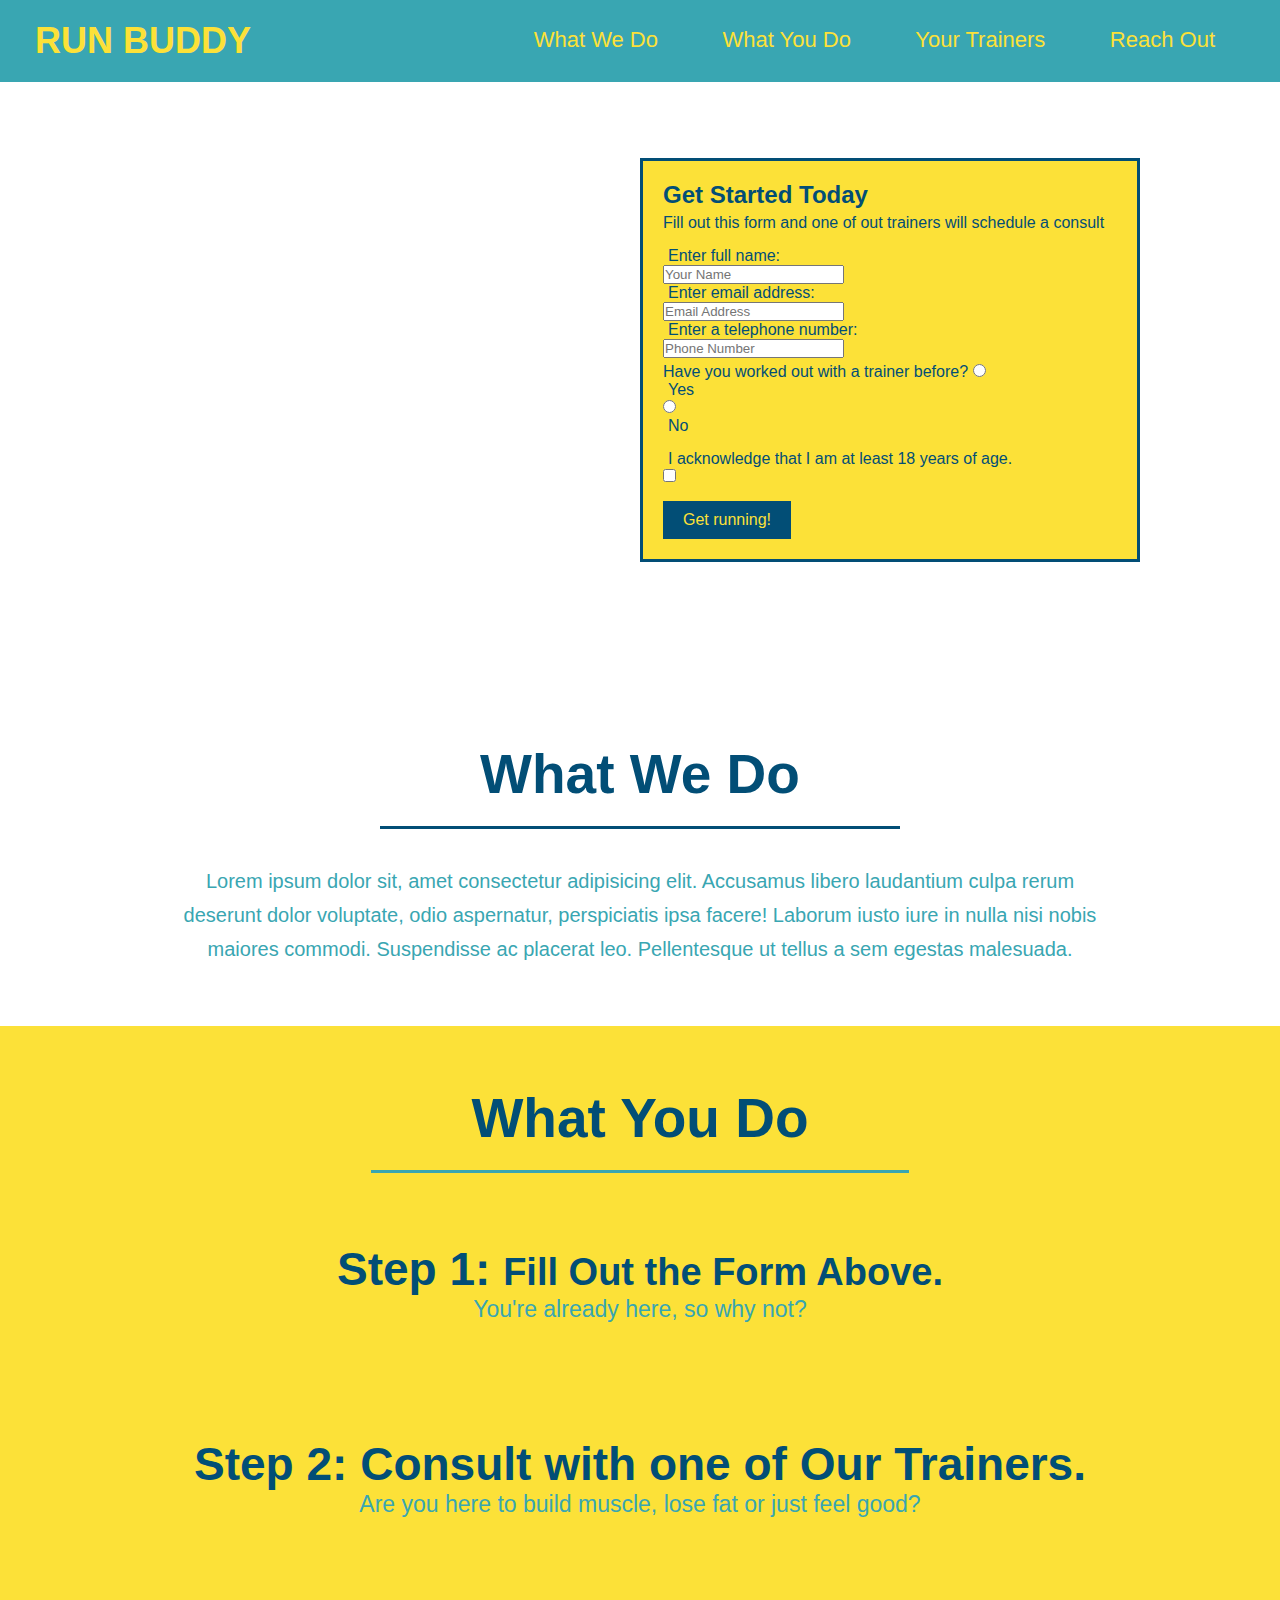
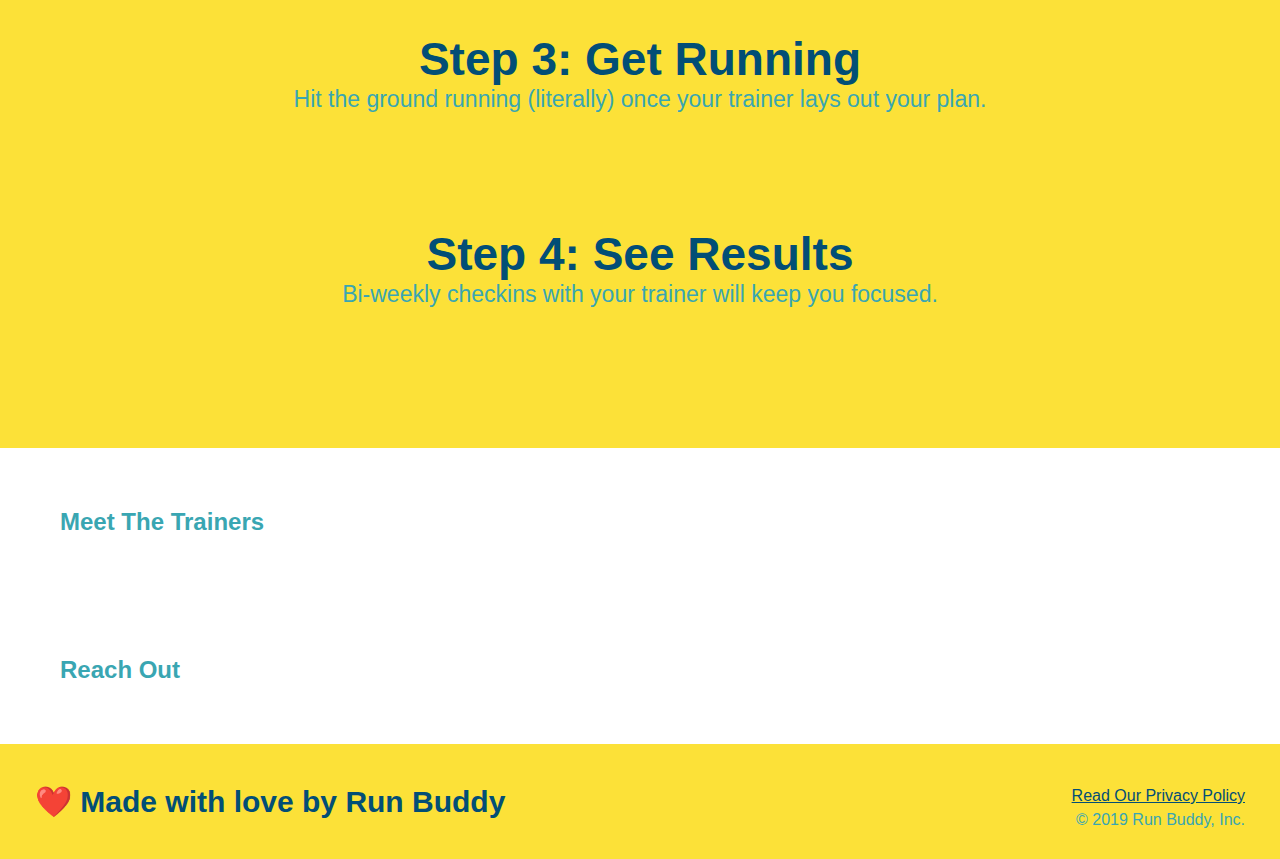
==== index.html @ 4d3b078d "style what you do section" ====
<!DOCTYPE html>
<html lang="en">
   
<head>
 <meta charset="UTF-8" />
 <title>Run Buddy</title>
 <link rel="stylesheet" href="./style2.css">
</head>
  
<body>
  <!-- navigation-->
    <header>
     <h1>
     <a href="/">
       RUN BUDDY</a>
      </h1>
      <nav>
        <!--unordered list elements-->
        <ul>
          <!-- list item element-->
          <li>
            <!-- anchor element-->
            <a href="#what-we-do">What We Do</a>
          </li>
          <li>
            <a href="#what-you-do">What You Do</a>
          </li>
          <li>
            <a href="#your-trainers">Your Trainers</a>
          </li>
          <li>
            <a href="#reach-out">Reach Out</a>
          </li>
        </ul>
      </nav>
      </header>
          
       <!-- hero/jumbotron-->
      <section class="hero">
        <div class="hero-form">
          <h3>Get Started Today</h3>
          <p>Fill out this form and one of out trainers will schedule a consult</p>
          <form>
            <label for="name">Enter full name:</label>
            <input type="text" placeholder="Your Name" name="name" id="name" />
           
            <label for="email">Enter email address:</label>
            <input type="text" placeholder="Email Address" name="email" id="email" />
            
            <label for="phone">Enter a telephone number:</label>
            <input type="text" placeholder="Phone Number" name="phone" id="phone"/>
            <p>
              Have you worked out with a trainer before?
              <input type="radio" name="trainer-confirm" id="trainer-yes" />
              <label for="trainer-yes">Yes</label>
              <input type="radio" name="trainer-confirm" id="trainer-no" />
              <label for="trainer-no">No</label>
            </p>
            <p>
              <label for="checkbox">
                I acknowledge that I am at least 18 years of age.
              </label>
              <input type="checkbox" name="age-confirm" id="checkbox" />
            </p>
            <button type="submit">
              Get running!
            </button>
          </form>
        </div>  
      </section> 
      
                 
      <!-- "what we do" section-->
      <section id="what-we-do" class="intro">
      <h2 class="section-title primary border">What We Do</h2>
      <p>
        Lorem ipsum dolor sit, amet consectetur adipisicing elit.
         Accusamus libero laudantium culpa rerum deserunt dolor voluptate, odio aspernatur, perspiciatis ipsa facere! Laborum iusto iure in nulla nisi nobis maiores commodi.
         Suspendisse ac placerat leo. Pellentesque ut tellus a sem egestas malesuada. 
      </p>
      </section>
          
       <!-- "what you do" section-->
      <section id="what-you-do" class="steps">
      <h2 class="section-title secondary-border">What You Do</h2>

      <div>
        <!--insert this img element-->
        <img src="./assets/step-1.svg" alt=""/>
        <h3>Step 1: <span> Fill Out the Form Above.</span></h3>
        <p> You're already here, so why not?</p>
      </div>

      <div>
        <img src="./assets/step-2.svg" alt=""/>
        <h3>Step 2: Consult with one of Our Trainers.</h3>
        <p>Are you here to build muscle, lose fat or just feel good?</p>
      </div>

      <div>
        <img src="./assets/step-3.svg" alt=""/>
        <h3>Step 3: Get Running</h3>
        <p>Hit the ground running (literally) once your trainer lays out your plan.</p>
      </div>

      <div>
        <img src="./assets/step-4.svg" alt=""/>
        <h3>Step 4: See Results</h3>
        <p>Bi-weekly checkins with your trainer will keep you focused.</p>
      </div>
      </section>
          
      <!-- "meet the trainers" section-->
      <section id="meet-the-trainers">
      <h2>Meet The Trainers</h2>
      </section>
          
      <!-- "reach out" section-->
      <section id="reach-out">
      <h2>Reach Out</h2>
      </section>
          
      <!-- footer-->
      <footer>
      <h2>❤️ Made with love by Run Buddy</h2>
      <div>
        <a href="#">Read Our Privacy Policy</a><br />
        &copy; 2019 Run Buddy, Inc.
      </div>
        
      </footer>
      </body>
    </html>
---- style2.css ----
* {
    margin: 0;
    padding: 0;
    box-sizing: border-box;
  }
  
  body {
    color: #39a6b2;
    font-family: Helvetica, Arial, sans-serif;
  }

  /* apply styles to header*/
header {
    padding: 20px 35px;
    background-color: #39a6b2;
  }

  header h1 {
    font-weight: bold;
    font-size: 36px;
    color: #fce138;
    margin: 0;
    display: inline;
  }
  
  header a {
    text-decoration: none;   
    color: #fce138;
  }
  
  header nav {
    float: right;
    margin: 7px 0;
  }
  
  header nav ul li {
    display: inline;
  }
  
  header nav ul li a {
    margin: 0 30px;
    font-weight: lighter;
    font-size: 22px;
  }
  
  footer {
    background: #fce138;
    width: 100%;
    padding: 40px 35px;
  }
  footer h2 {
    display: inline;
    color: #024e76;
    font-size: 30px;
    margin: 0;
  }
  footer div {
    float: right;
    line-height: 1.5;
    text-align: right;
  }
  footer a {
    color: #024e76;
  }
  section {
      padding: 60px;
  }

  /*hero style start*/
  .hero {
    background-image: url("../images/hero-bg.jpg");
    height: 600px;
    background-size: cover ;
    background-position: center;
    position: relative;
  }
  /* Hero styles end*/ 

  .hero-form{
    border: 3px solid #024e76;
    background-color: #fce138;
    padding: 20px;
    width: 500px;
    color: #024e76;
    position: absolute;
    bottom: 120px;
    right: 140px;

  }

  .hero-form p {
    margin: 5px 0 15px 0;
  }
  
  .hero-form h3{
    font-size: 24px;
    margin: 0;
  }

  .form-input {
    border: 1px solid #024e76;
    display: block;
    padding: 7px 15px;
    font-size: 16px;
    color: #024e76;
    width: 100%;
    margin-bottom: 15px;
  }

  .hero-form label  {
    margin: 0 5px;
    display: block;
  }
 
 .hero-form button {
   color: #fce138;
   background-color: #024e76;
   border: none;
   padding: 10px 20px;
   font-size: 16px;
 }

 .intro {
   text-align: center;
 }

 

 .intro p {
   /* add this alongside your other declarations */
   margin: 0 auto;
   line-height: 1.7;
   color: #39a6b2;
   width: 80%;
   font-size: 20px;
 }

 .steps {
   text-align: center;
   background: #fce138;
 }

 .steps div {
   margin-bottom: 80px;
 }

 .steps img {
   width: 15%;
   margin: 10px 0;
 }

 .steps h3 {
   color: #024e76;
   font-size: 46px;
   margin-top: 10px;
 }

 .steps p {
   color: #39a6b2;
   font-size: 23px;
 }

 .steps span {
   font-size: 38px;
 }
 

 .section-title {
  font-size: 55px;
  color: #024e76;
  margin-bottom: 35px;
  padding: 0 100px 20px 100px;
  display: inline-block;
  border-bottom: 3px solid;
 }

 .primary-border {
   border-color: #fce138;
 }

 .secondary-border {
   border-color: #39a6b2;
 }
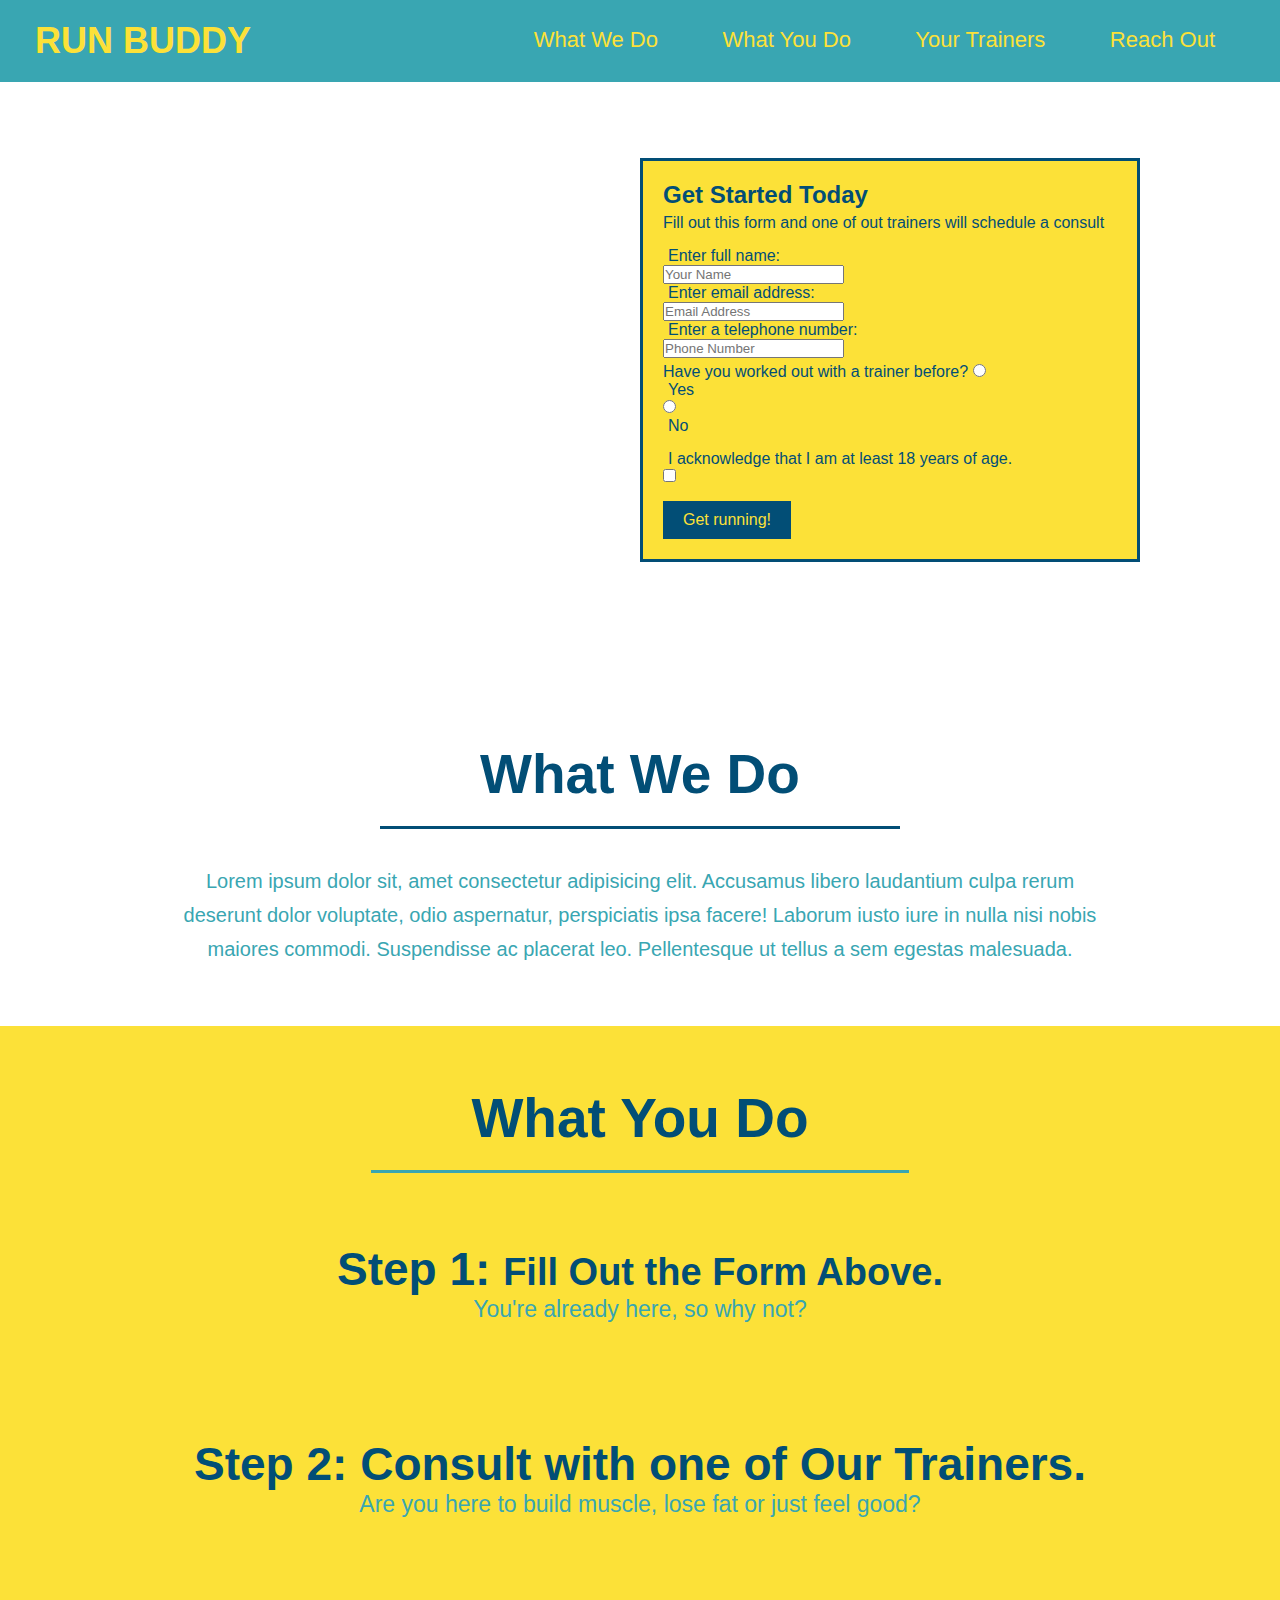
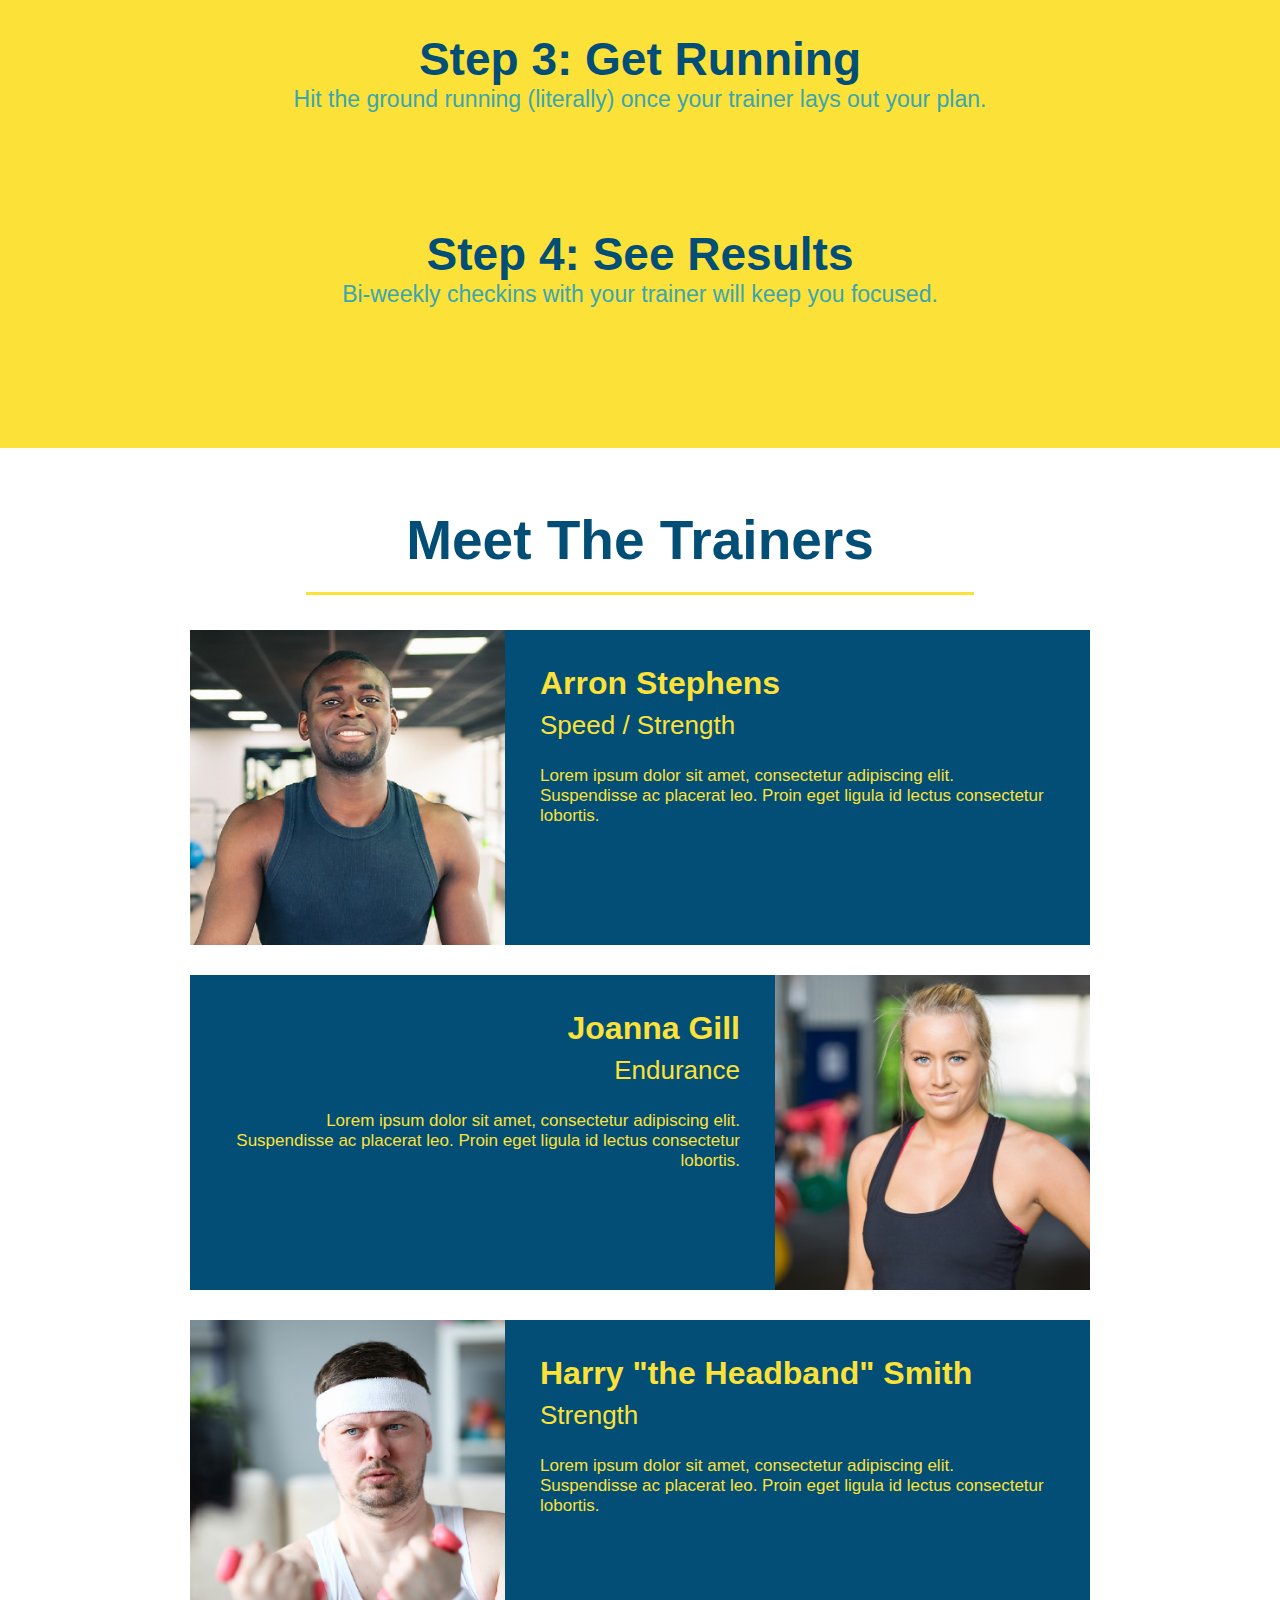
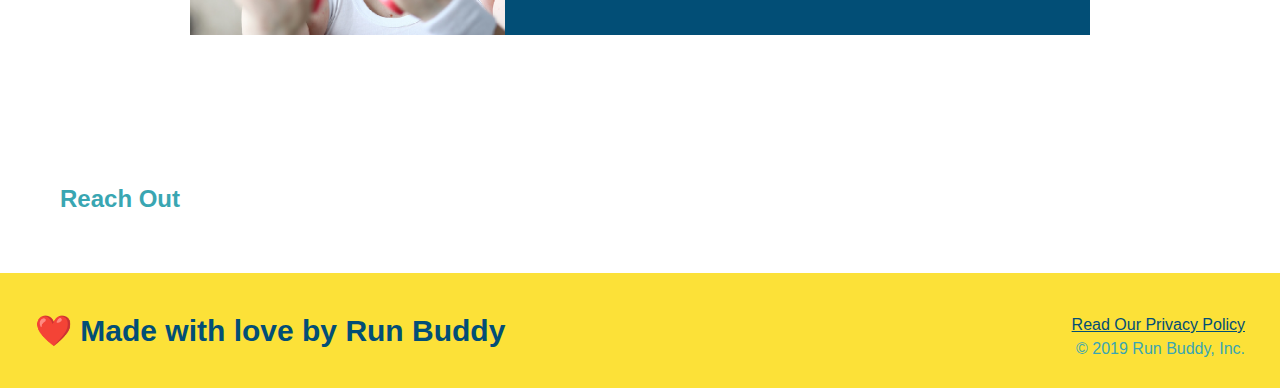
==== commit 193175f9: "meet the trainers section" ====
--- a/index.html
+++ b/index.html
@@ -111,8 +111,43 @@
       </section>
           
       <!-- "meet the trainers" section-->
-      <section id="meet-the-trainers">
-      <h2>Meet The Trainers</h2>
+      <section id="your-trainers" class="trainers">
+      <h2 class="section-title primary-border" >
+        Meet The Trainers</h2>
+        <article class="trainer">
+          <img src="./images/trainer-1.jpg" alt="Arron Stephens in his workout clothes, ready to pump iron"/>
+           <div class="trainer-bio text-left">
+             <h3>Arron Stephens</h3>
+             <h4>Speed / Strength</h4>
+             <p>
+              Lorem ipsum dolor sit amet, consectetur adipiscing elit. Suspendisse ac placerat leo. Proin eget ligula id lectus consectetur lobortis.
+             </p>
+           </div>
+        </article>
+         
+        <!--second trainer bio-->
+        <article class="trainer">
+        <div class="trainer-bio text-right">
+         <h3>Joanna Gill</h3>
+         <h4>Endurance</h4>
+         <p>
+          Lorem ipsum dolor sit amet, consectetur adipiscing elit. Suspendisse ac placerat leo. Proin eget ligula id lectus consectetur lobortis.
+         </p>
+        </div>
+        <img src="./images/trainer-2.jpg" alt="Joanna Gill cooling ogg after a workout"/>
+        </article>
+
+<!--third trainer bio-->
+<article class="trainer">
+<img src="./images/trainer-3.jpg" alt="Harry Smith wearing a headband and lifting comically small pink weights"/>
+<div class="trainer-bio text-left">
+  <h3>Harry "the Headband" Smith</h3>
+  <h4>Strength</h4>
+  <p>
+    Lorem ipsum dolor sit amet, consectetur adipiscing elit. Suspendisse ac placerat leo. Proin eget ligula id lectus consectetur lobortis.
+  </p>
+</div>
+</article>
       </section>
           
       <!-- "reach out" section-->
--- a/style2.css
+++ b/style2.css
@@ -181,3 +181,50 @@
  .secondary-border {
    border-color: #39a6b2;
  }
+
+ .trainers {
+   text-align: center;
+ }
+
+ .trainer {
+   overflow: auto;
+   width: 900px;
+   margin: 0 auto 30px auto;
+   background: #024e76;
+   color: #fce138;
+ }
+
+ .trainer img {
+   width: 35%;
+   float: left;
+ }
+
+ .trainer-bio {
+   padding: 35px;
+   float: left;
+   width: 65%;
+ }
+
+ .trainer-bio h3 {
+   font-size: 32px;
+   margin-bottom: 8px;
+ }
+
+ .trainer-bio h4 {
+   font-weight: lighter;
+   font-size: 26px;
+   margin-bottom: 25px;
+ }
+
+ .trainer-bio p {
+   font-size: 17px;
+   line-height: 1,3;
+ }
+
+ .text-left {
+   text-align: left;
+ }
+
+ .text-right {
+   text-align: right;
+ }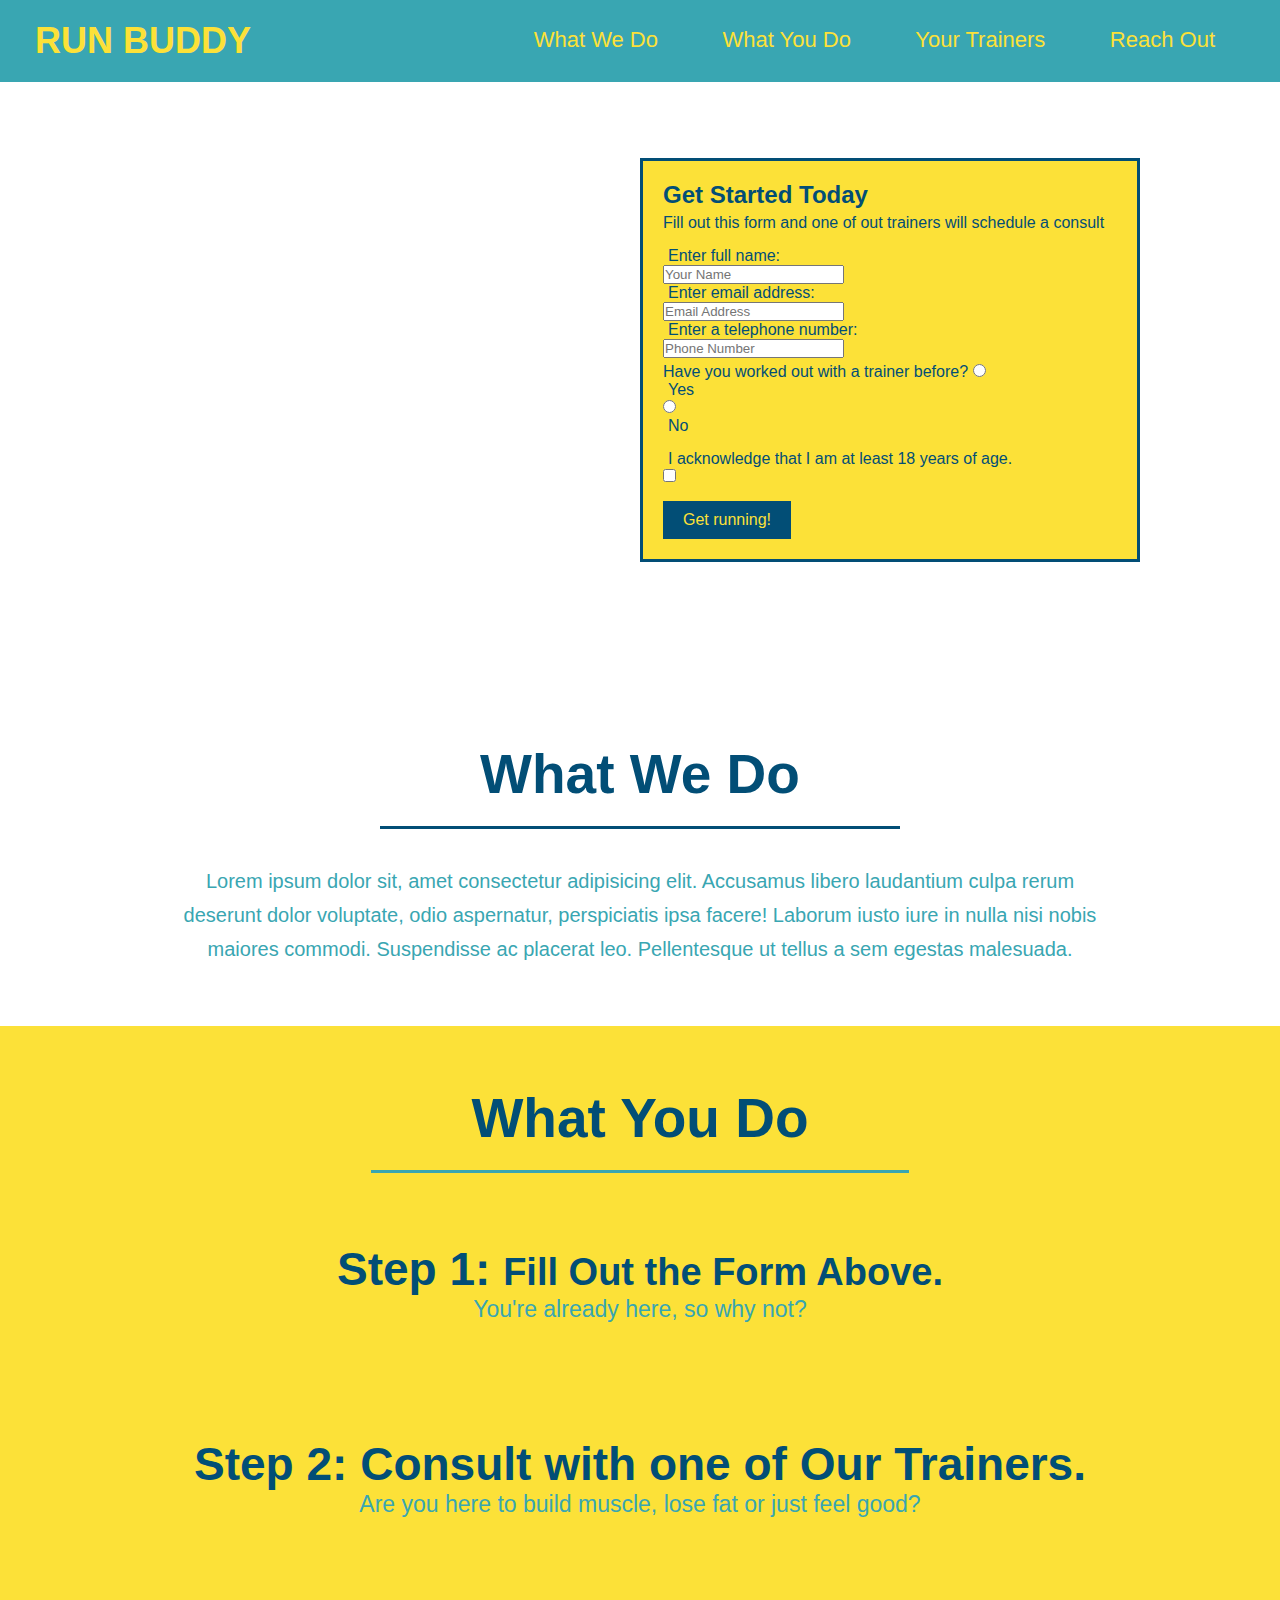
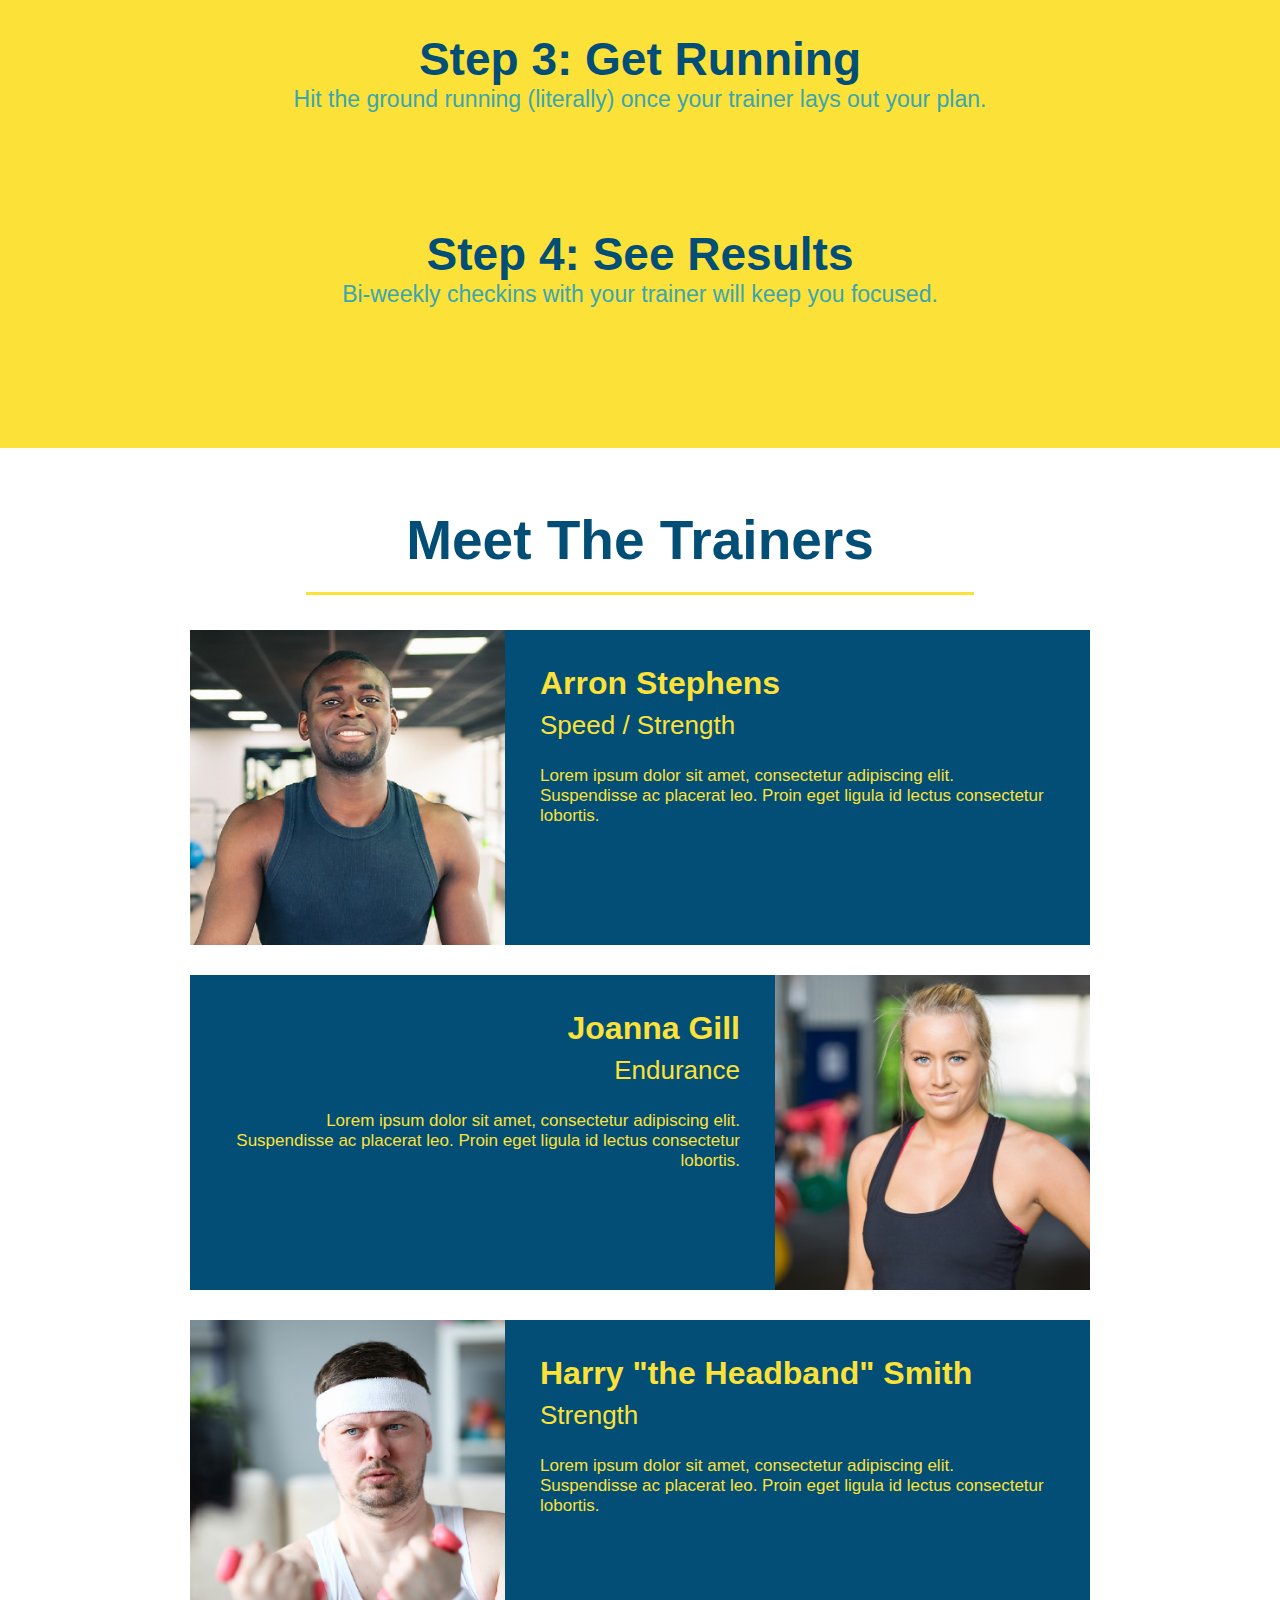
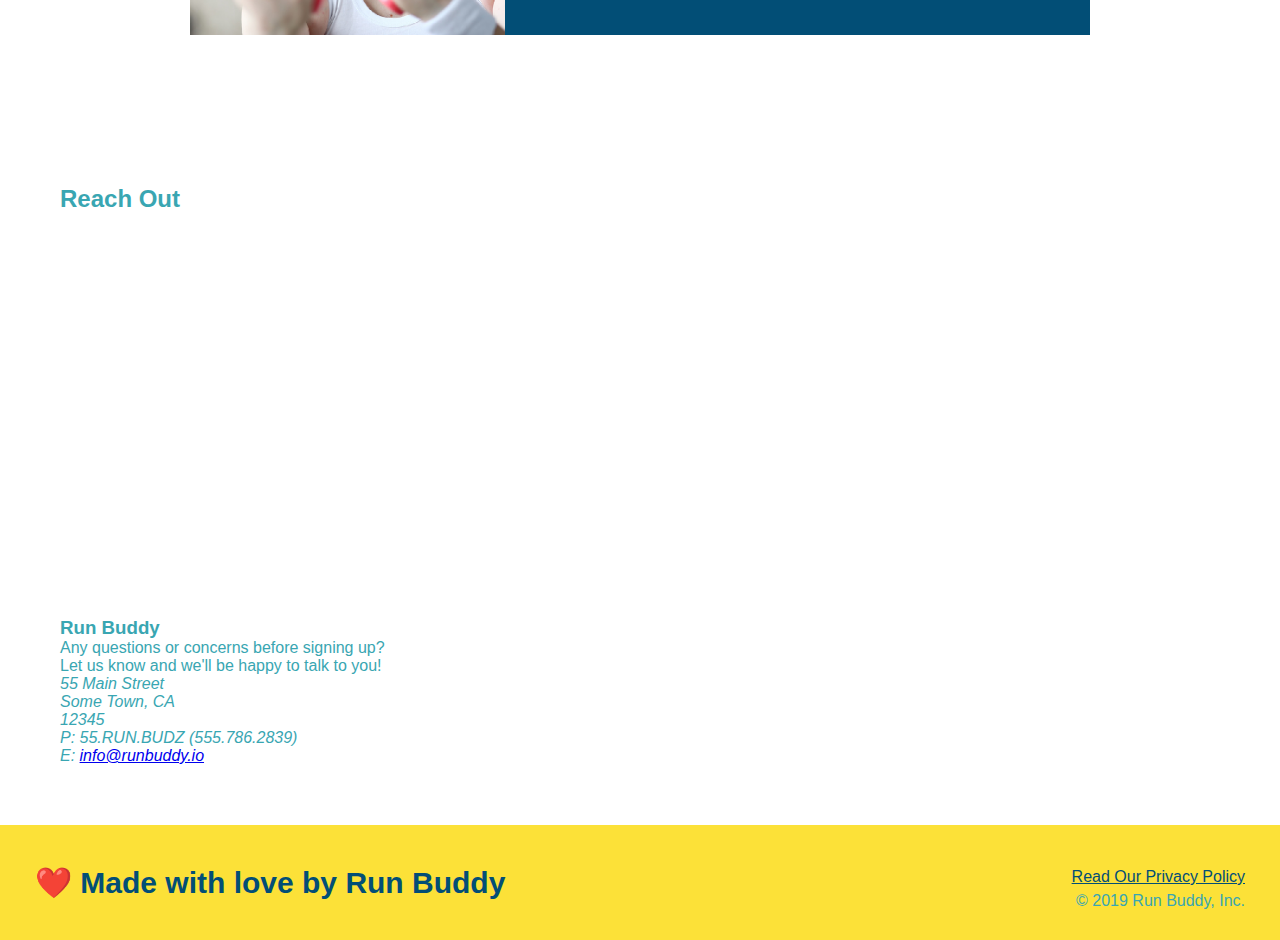
==== commit db040edb: "add iframe" ====
--- a/index.html
+++ b/index.html
@@ -153,6 +153,30 @@
       <!-- "reach out" section-->
       <section id="reach-out">
       <h2>Reach Out</h2>
+      <div class="contact-info">
+        <iframe src="https://www.google.com/maps/embed?pb=!1m18!1m12!1m3!1d52898.848984800585!2d-118.28375622156356!3d34.03930326118528!2m3!1f0!2f0!3f0!3m2!1i1024!2i768!4f13.1!3m3!1m2!1s0x80c2c634253dfd01%3A0x26fe52df19a5a920!2sDowntown%20Los%20Angeles%2C%20Los%20Angeles%2C%20CA!5e0!3m2!1sen!2sus!4v1636351217846!5m2!1sen!2sus" 
+        width="400" 
+        height="400" 
+        style="border:0;" 
+        allowfullscreen="" 
+        loading="lazy">
+      </iframe>
+      <div>
+        <h3>Run Buddy</h3>
+        <p>
+          Any questions or concerns before signing up?
+          <br />
+          Let us know and we'll be happy to talk to you!
+        </p>
+        <address>
+          55 Main Street <br />
+          Some Town, CA <br />
+          12345<br />
+          P: 55.RUN.BUDZ (555.786.2839)<br />
+          E: <a href="mailto:info@runbuddy.io">info@runbuddy.io</a>
+        </address>
+      </div>
+      </div>
       </section>
           
       <!-- footer-->
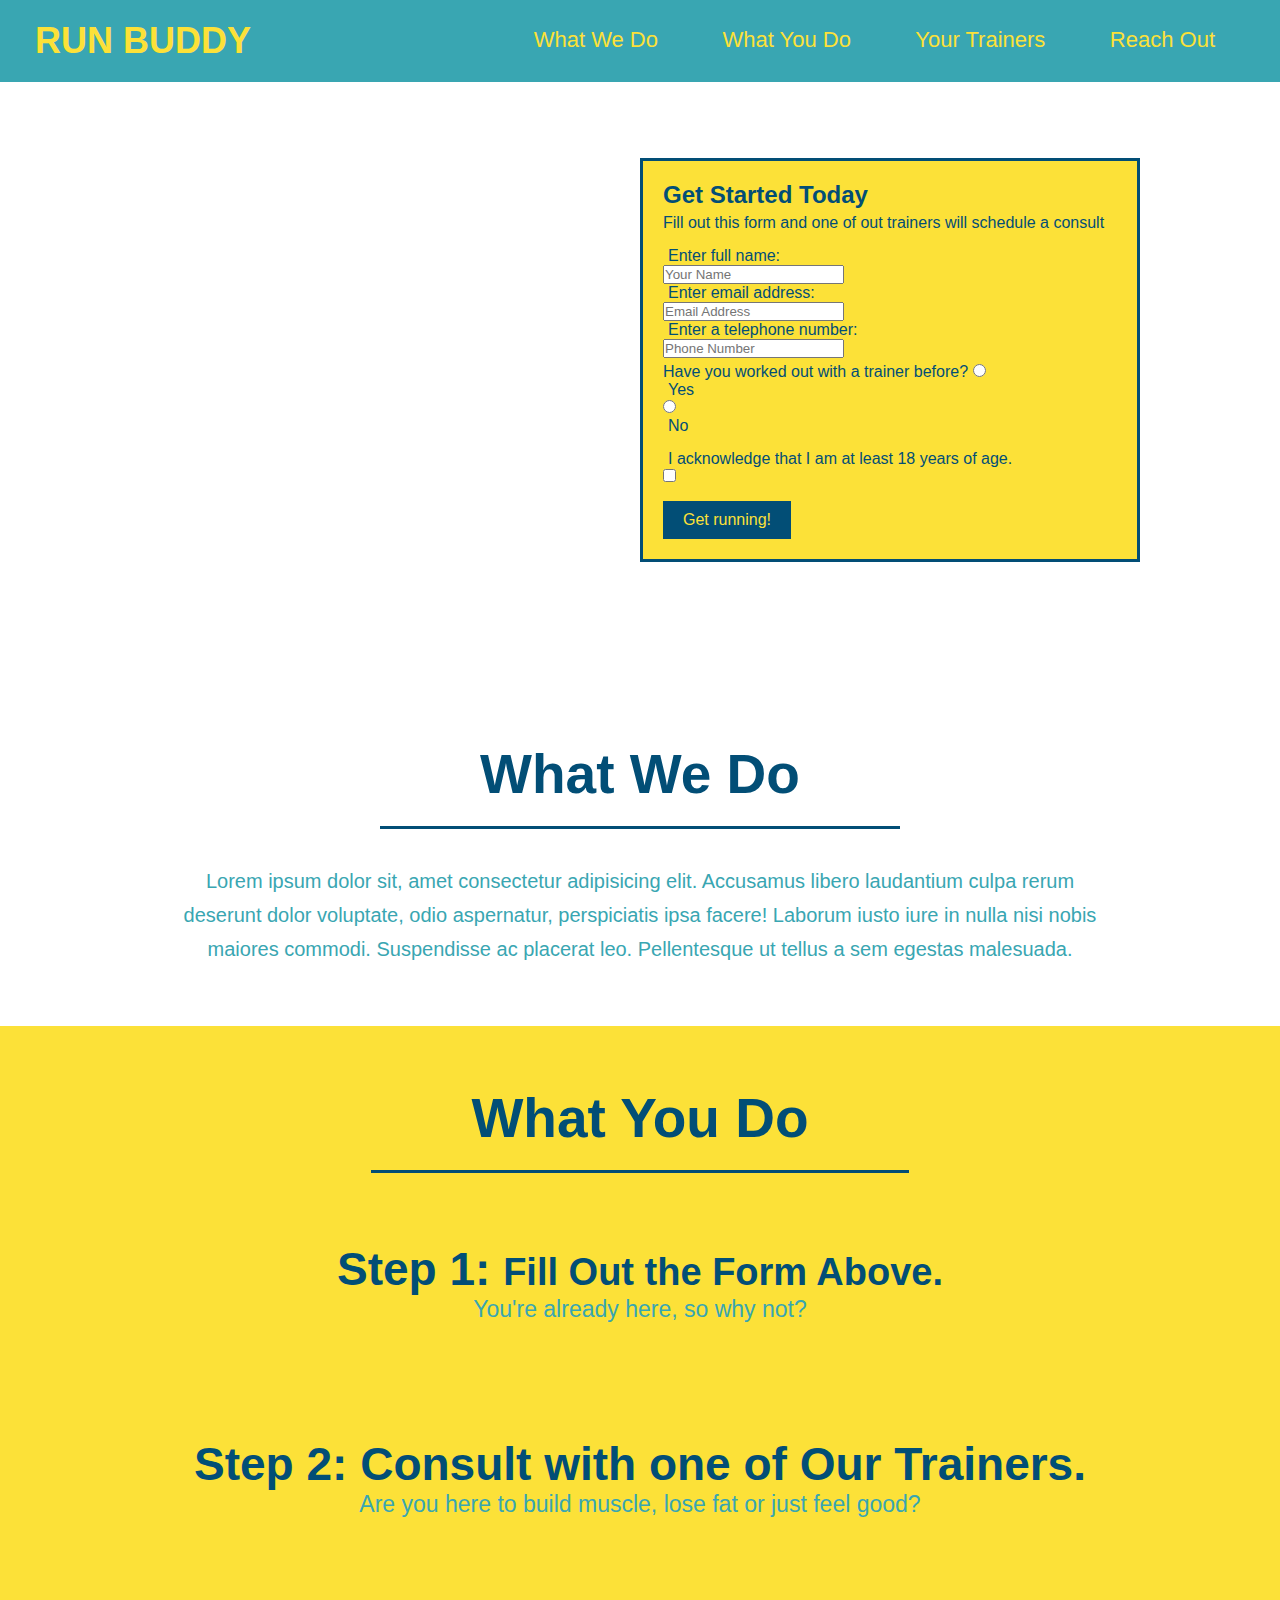
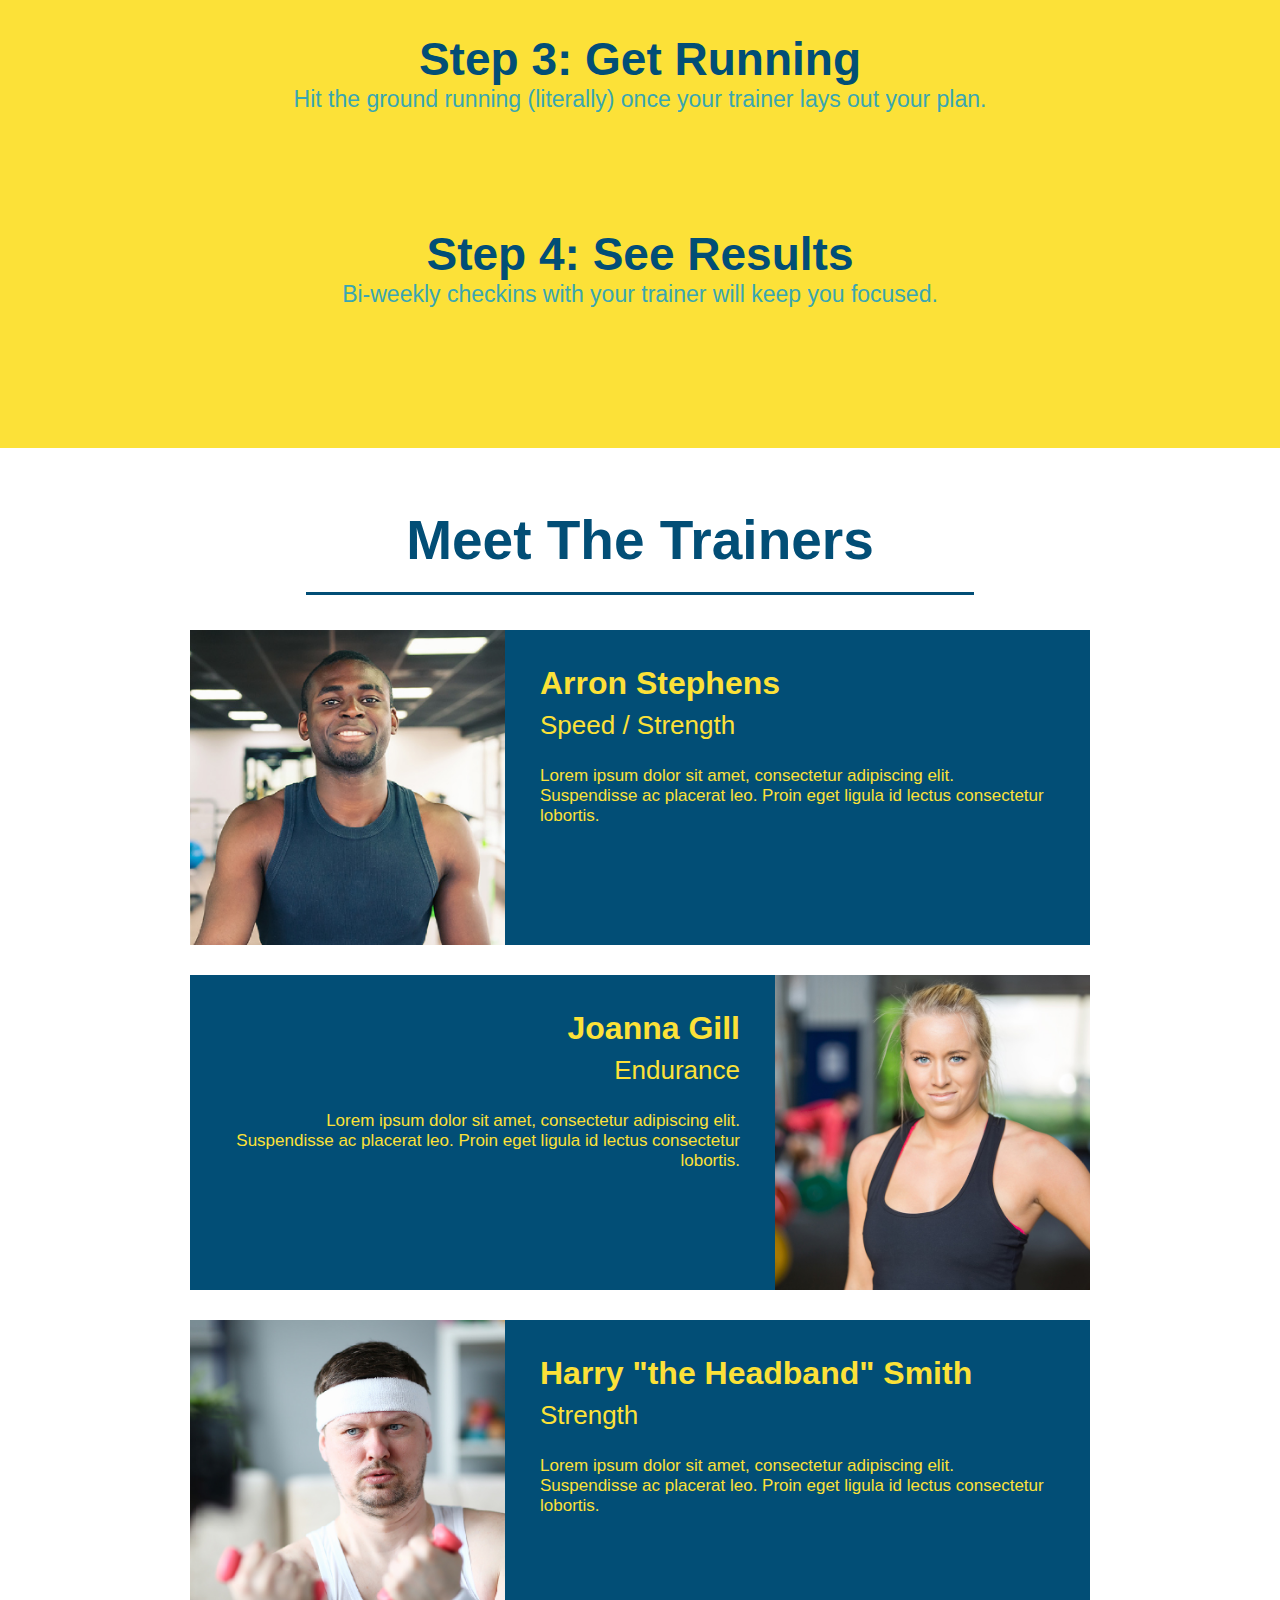
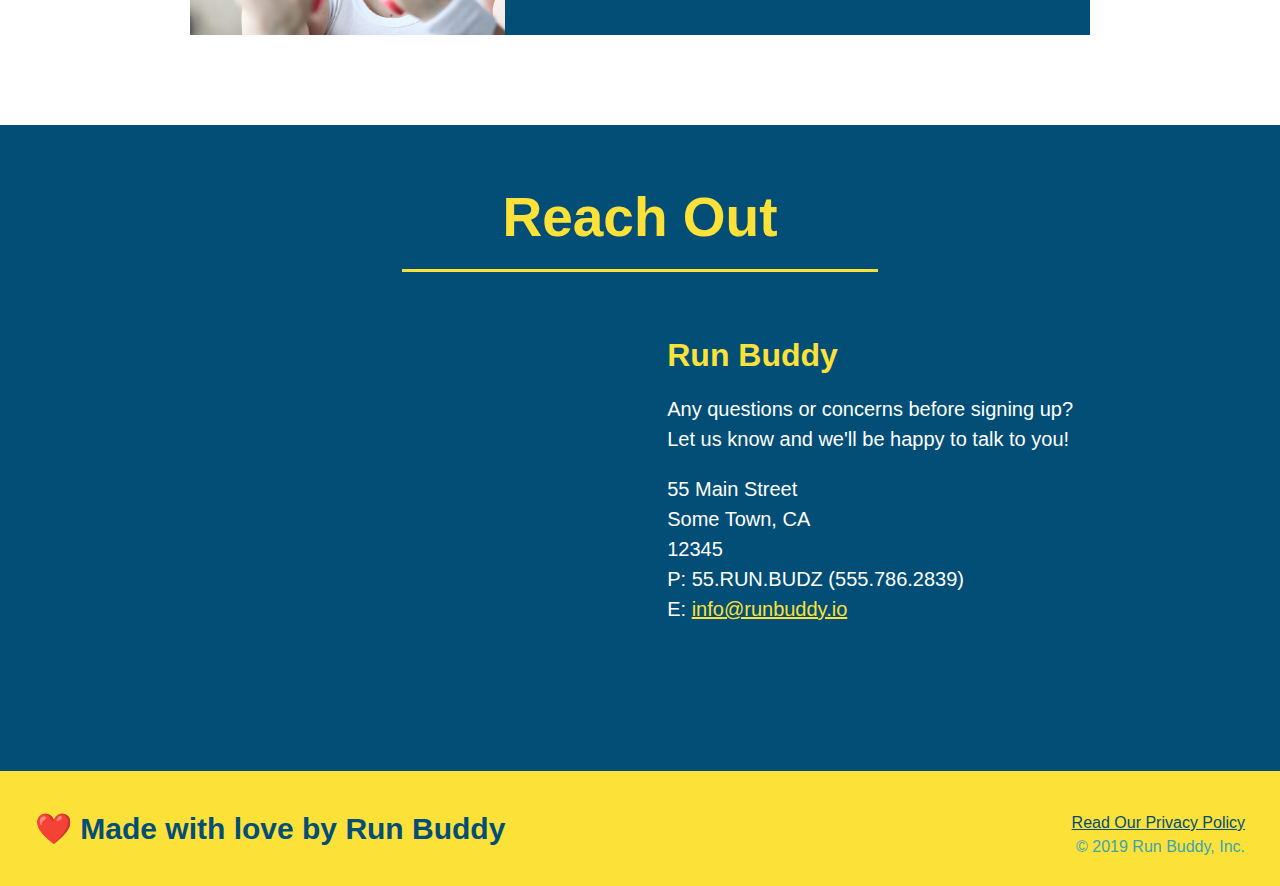
==== commit cd0edaf2: "privacy policy" ====
--- a/index.html
+++ b/index.html
@@ -151,8 +151,8 @@
       </section>
           
       <!-- "reach out" section-->
-      <section id="reach-out">
-      <h2>Reach Out</h2>
+      <section id="reach-out" class="contact">
+      <h2 class="section-title secondary-border">Reach Out</h2>
       <div class="contact-info">
         <iframe src="https://www.google.com/maps/embed?pb=!1m18!1m12!1m3!1d52898.848984800585!2d-118.28375622156356!3d34.03930326118528!2m3!1f0!2f0!3f0!3m2!1i1024!2i768!4f13.1!3m3!1m2!1s0x80c2c634253dfd01%3A0x26fe52df19a5a920!2sDowntown%20Los%20Angeles%2C%20Los%20Angeles%2C%20CA!5e0!3m2!1sen!2sus!4v1636351217846!5m2!1sen!2sus" 
         width="400" 
@@ -183,7 +183,7 @@
       <footer>
       <h2>❤️ Made with love by Run Buddy</h2>
       <div>
-        <a href="#">Read Our Privacy Policy</a><br />
+        <a href="./privacy-policy.html#read-our-privacy-policy">Read Our Privacy Policy</a><br />
         &copy; 2019 Run Buddy, Inc.
       </div>
         
--- a/style2.css
+++ b/style2.css
@@ -227,4 +227,57 @@
 
  .text-right {
    text-align: right;
- }+ }
+
+ .section-title {
+   font-size: 55px;
+   display: inline-block;
+   padding: 0 100px 20px 100px;
+   border-bottom: 3px solid;
+   margin-bottom: 35px;
+   color: #024e76;
+ }
+
+ /* reach out styles start */
+ .contact {
+   text-align: center;
+   background: #024e76;
+ }
+
+ .contact h2 {
+   color: #fce138;
+ }
+
+ .contact-info iframe {
+   width: 400px;
+   height: 400px;
+ }
+
+ .contact-info div {
+   width: 410px;
+   display: inline-block;
+   vertical-align: top;
+   text-align: left;
+   margin: 30px 0 0 60px;
+   color: white;
+ }
+
+ .contact-info h3 {
+   color: #fce138;
+   font-size: 32px;
+ }
+
+ .contact-info p, .contact-info address {
+   margin: 20px 0;
+   line-height: 1.5;
+   font-size: 20px;
+   font-style: normal;
+ }
+
+ .contact-info a
+{
+  color: #fce138;
+}
+
+/*reach out styles end */
+
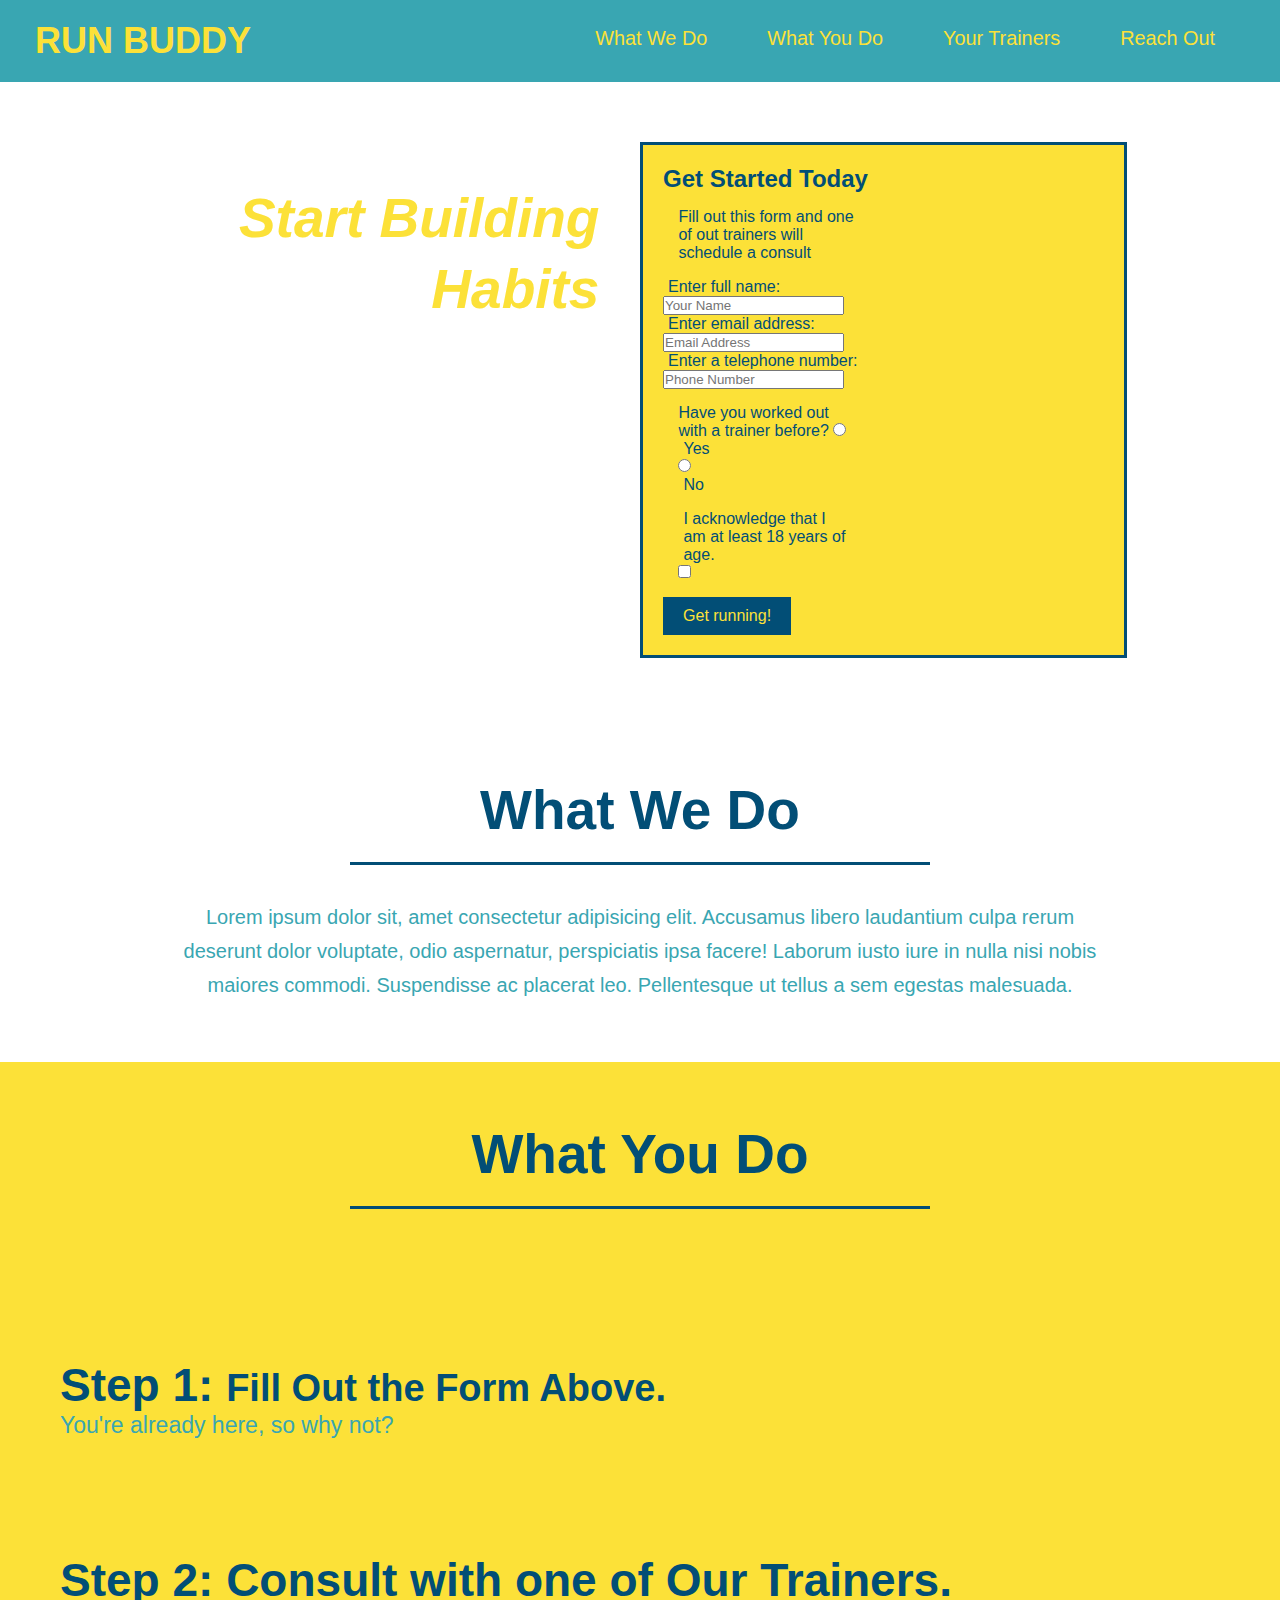
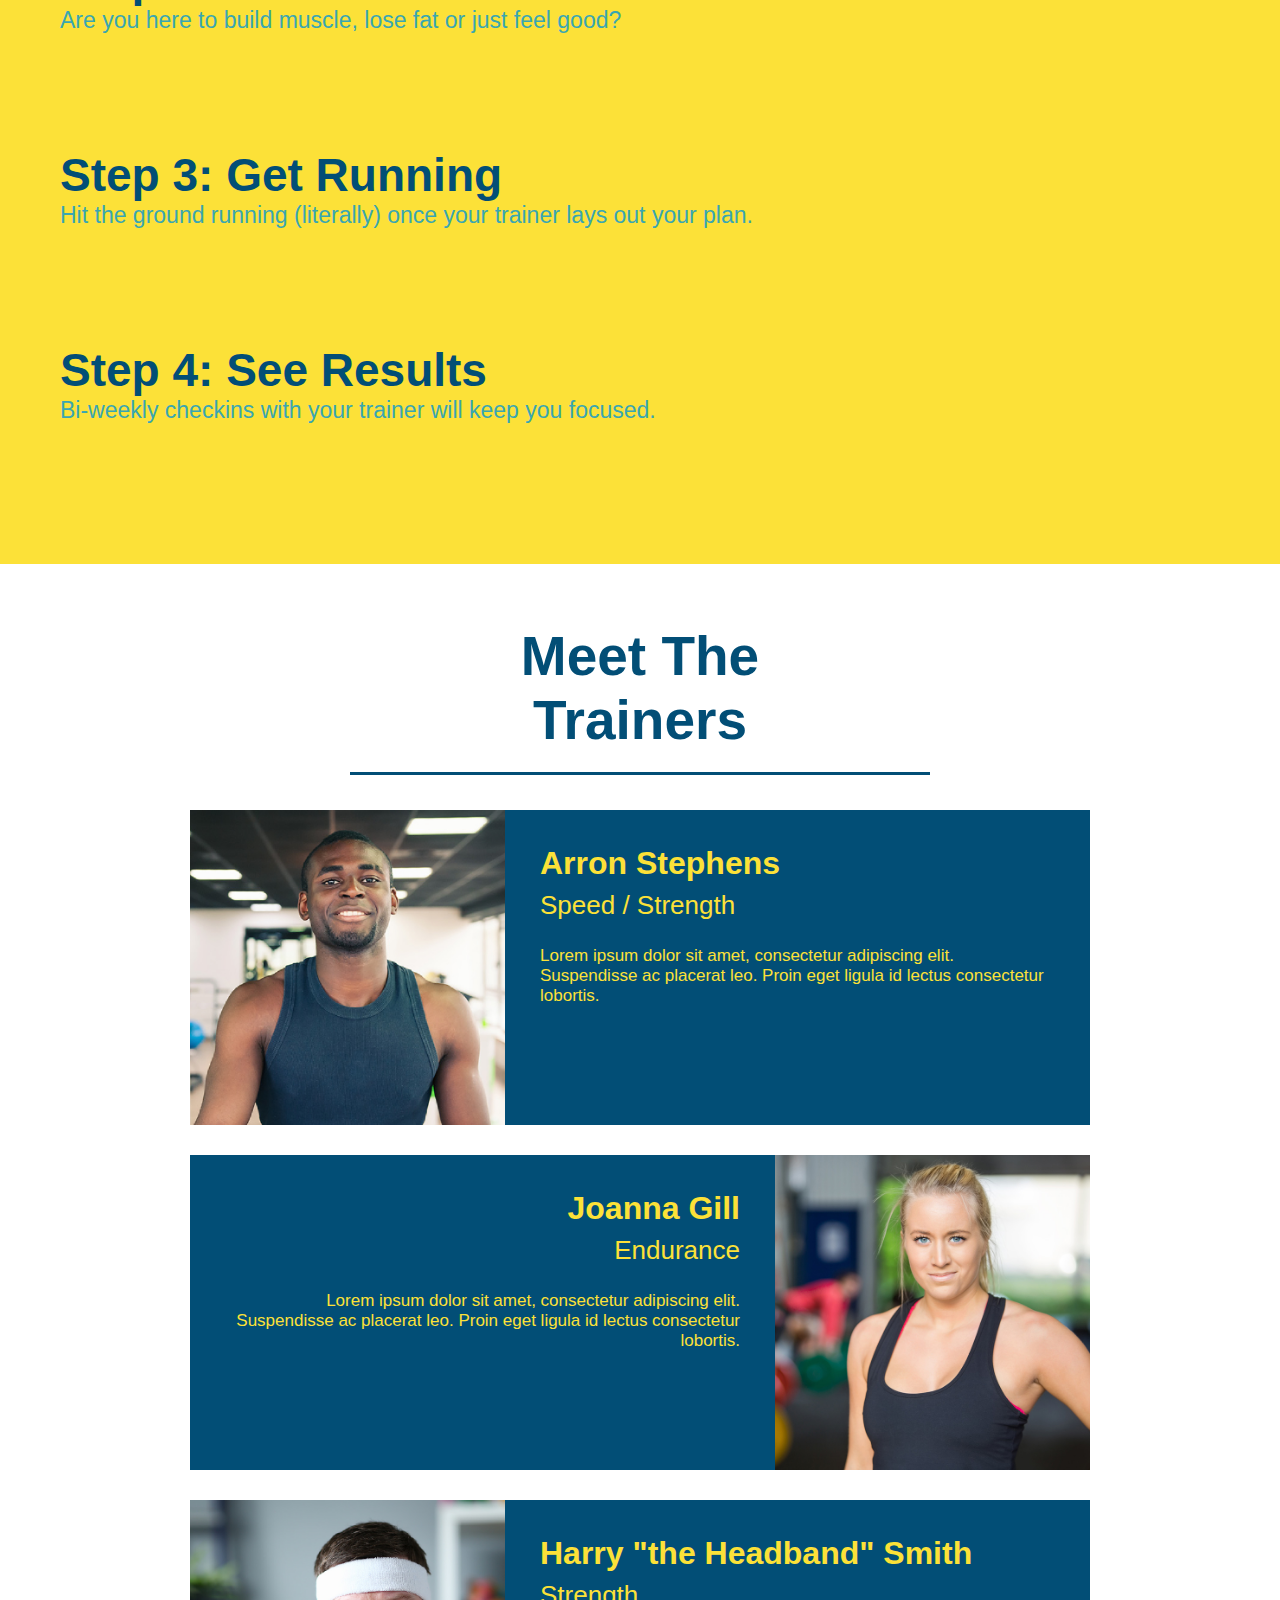
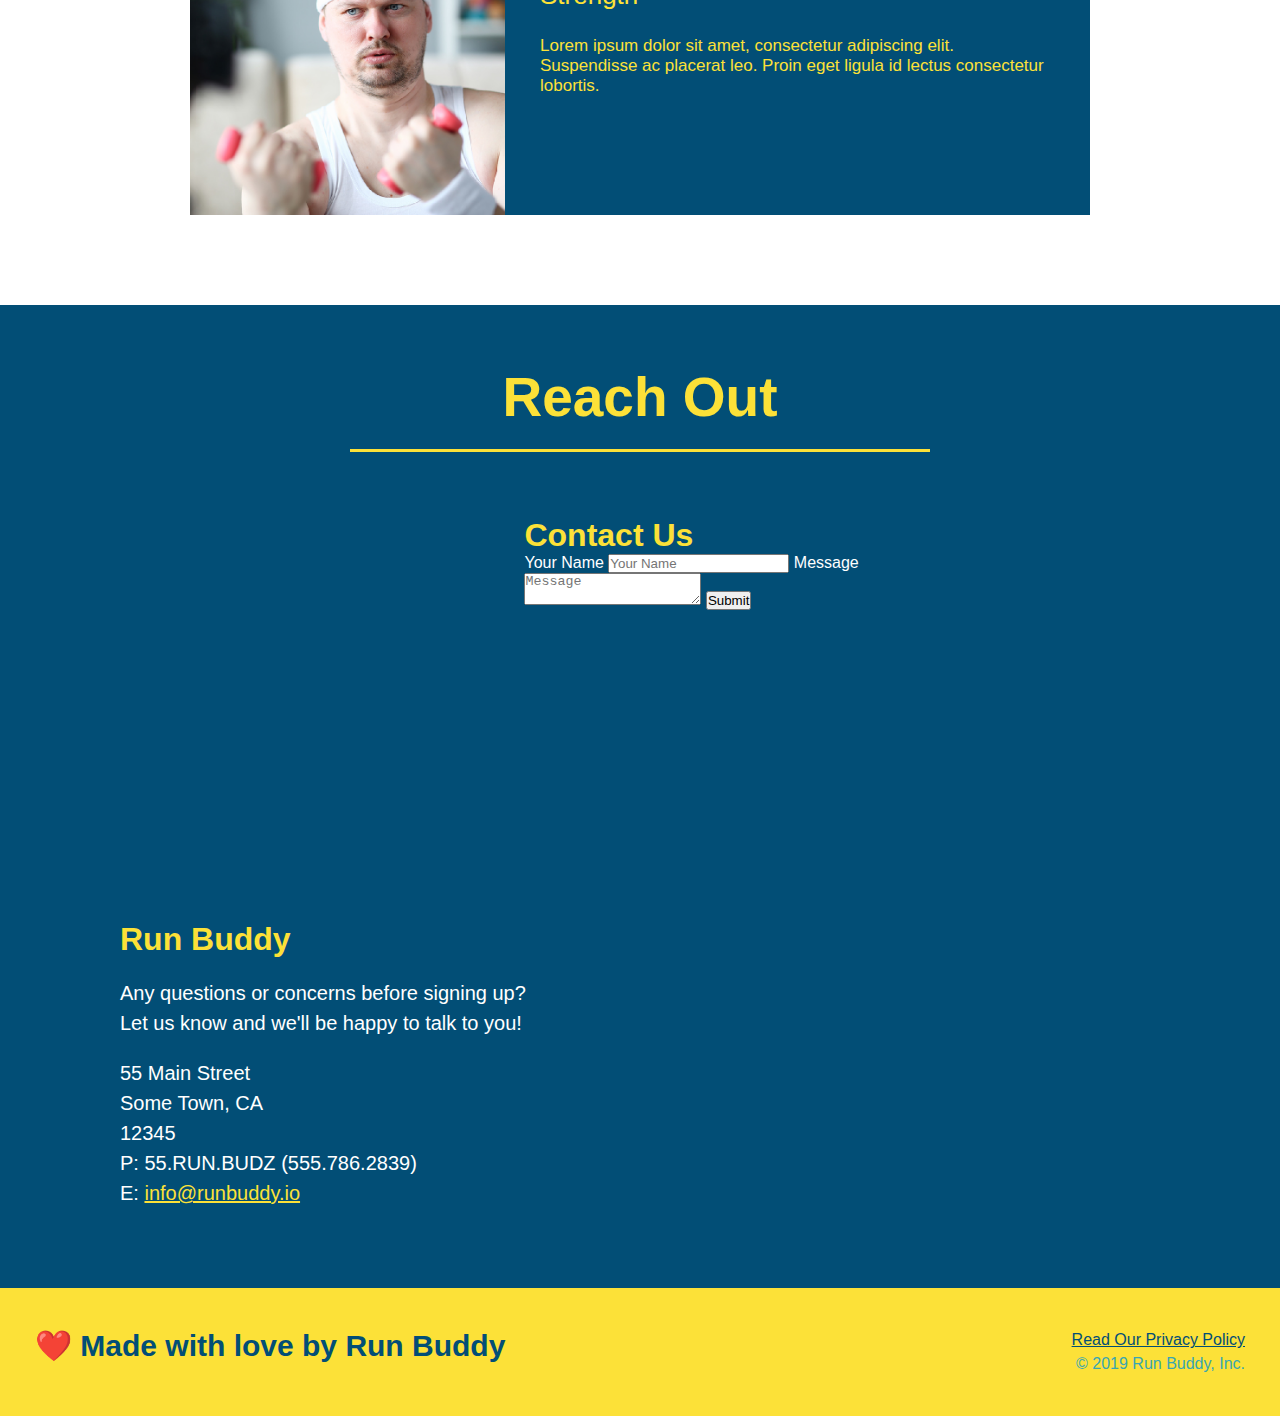
==== commit b55dfe7c: "added flexbox to trainer section" ====
--- a/index.html
+++ b/index.html
@@ -37,6 +37,12 @@
           
        <!-- hero/jumbotron-->
       <section class="hero">
+        <div class="hero-cta">
+          <h2>Start Building Habits</h2>
+          <p>
+            Lorem ipsum dolor sit amet, consectetur adipiscing elit. Suspendisse ac placerat leo. Proin eget ligula id lectus consectetur lobortis. Quisque augue est, pulvinar dapibus mi a, tempus consectetur magna. Morbi cursus metus lectus, tincidunt suscipit dolor malesuada posuere. Pellentesque ut tellus a sem egestas malesuada. Morbi cursus nibh ut erat facilisis lobortis. Nulla eu maximus risus, quis efficitur ante. Mauris gravida nisl non nisl tempor, ac viverra sapien tincidunt.
+          </p>
+        </div>
         <div class="hero-form">
           <h3>Get Started Today</h3>
           <p>Fill out this form and one of out trainers will schedule a consult</p>
@@ -72,17 +78,27 @@
                  
       <!-- "what we do" section-->
       <section id="what-we-do" class="intro">
-      <h2 class="section-title primary border">What We Do</h2>
+        <div class="flex-row">
+      <h2 class="section-title primary border">
+        What We Do
+      </h2>
+      </div>
+      <div class="flex-row">
       <p>
         Lorem ipsum dolor sit, amet consectetur adipisicing elit.
          Accusamus libero laudantium culpa rerum deserunt dolor voluptate, odio aspernatur, perspiciatis ipsa facere! Laborum iusto iure in nulla nisi nobis maiores commodi.
          Suspendisse ac placerat leo. Pellentesque ut tellus a sem egestas malesuada. 
       </p>
+      </div>
       </section>
           
        <!-- "what you do" section-->
       <section id="what-you-do" class="steps">
-      <h2 class="section-title secondary-border">What You Do</h2>
+       <div class="flex-row">
+       <h2 class="section-title secondary-border">
+        What You Do
+      </h2>
+      </div>
 
       <div>
         <!--insert this img element-->
@@ -112,8 +128,11 @@
           
       <!-- "meet the trainers" section-->
       <section id="your-trainers" class="trainers">
+      <div class="flex-row">
       <h2 class="section-title primary-border" >
-        Meet The Trainers</h2>
+        Meet The Trainers
+      </h2>
+      </div>
         <article class="trainer">
           <img src="./images/trainer-1.jpg" alt="Arron Stephens in his workout clothes, ready to pump iron"/>
            <div class="trainer-bio text-left">
@@ -134,7 +153,7 @@
           Lorem ipsum dolor sit amet, consectetur adipiscing elit. Suspendisse ac placerat leo. Proin eget ligula id lectus consectetur lobortis.
          </p>
         </div>
-        <img src="./images/trainer-2.jpg" alt="Joanna Gill cooling ogg after a workout"/>
+        <img src="./images/trainer-2.jpg" alt="Joanna Gill cooling off after a workout"/>
         </article>
 
 <!--third trainer bio-->
@@ -152,7 +171,11 @@
           
       <!-- "reach out" section-->
       <section id="reach-out" class="contact">
-      <h2 class="section-title secondary-border">Reach Out</h2>
+      <div class="flex-row">
+      <h2 class="section-title secondary-border">
+        Reach Out
+      </h2>
+      </div>
       <div class="contact-info">
         <iframe src="https://www.google.com/maps/embed?pb=!1m18!1m12!1m3!1d52898.848984800585!2d-118.28375622156356!3d34.03930326118528!2m3!1f0!2f0!3f0!3m2!1i1024!2i768!4f13.1!3m3!1m2!1s0x80c2c634253dfd01%3A0x26fe52df19a5a920!2sDowntown%20Los%20Angeles%2C%20Los%20Angeles%2C%20CA!5e0!3m2!1sen!2sus!4v1636351217846!5m2!1sen!2sus" 
         width="400" 
@@ -161,6 +184,18 @@
         allowfullscreen="" 
         loading="lazy">
       </iframe>
+      <div class="contact-form">
+        <h3>Contact Us</h3>
+        <form>
+          <label for="contact-name">Your Name</label>
+          <input type="text" id="contact-name" placeholder="Your Name" />
+
+          <label for="contact-message">Message</label>
+          <textarea id="contact-message" placeholder="Message"></textarea>
+
+          <button type="submit">Submit</button>
+        </form>
+      </div>
       <div>
         <h3>Run Buddy</h3>
         <p>
--- a/style2.css
+++ b/style2.css
@@ -13,6 +13,9 @@
 header {
     padding: 20px 35px;
     background-color: #39a6b2;
+    display: flex;
+    justify-content: space-between;
+    flex-wrap: wrap;
   }
 
   header h1 {
@@ -20,7 +23,6 @@
     font-size: 36px;
     color: #fce138;
     margin: 0;
-    display: inline;
   }
   
   header a {
@@ -29,33 +31,37 @@
   }
   
   header nav {
-    float: right;
     margin: 7px 0;
   }
   
-  header nav ul li {
-    display: inline;
+  header nav ul {
+    display: flex;
+    flex-wrap: wrap;
+    justify-content: space-between;
+    align-items: center;
+    list-style: none;
   }
   
   header nav ul li a {
     margin: 0 30px;
     font-weight: lighter;
-    font-size: 22px;
+    font-size: 1.55vw;
   }
   
   footer {
+    display: flex;
+    justify-content: space-between;
+    flex-wrap: wrap;
     background: #fce138;
     width: 100%;
     padding: 40px 35px;
   }
   footer h2 {
-    display: inline;
     color: #024e76;
     font-size: 30px;
     margin: 0;
   }
   footer div {
-    float: right;
     line-height: 1.5;
     text-align: right;
   }
@@ -68,11 +74,12 @@
 
   /*hero style start*/
   .hero {
+    display: flex;
+    justify-content: center;
+    flex-wrap: wrap;
     background-image: url("../images/hero-bg.jpg");
-    height: 600px;
     background-size: cover ;
     background-position: center;
-    position: relative;
   }
   /* Hero styles end*/ 
 
@@ -80,16 +87,28 @@
     border: 3px solid #024e76;
     background-color: #fce138;
     padding: 20px;
-    width: 500px;
     color: #024e76;
-    position: absolute;
-    bottom: 120px;
-    right: 140px;
-
+  }
+
+  .hero-cta {
+    width: 35%;
+    text-align: right;
+    margin: 3.5%;
+    color: #fff;
+    font-size: 18px;
+    line-height: 1.3;
+  }
+
+  .hero-cta h2 {
+    font-style: italic;
+    font-size: 55px;
+    color: #fce138;
   }
 
   .hero-form p {
     margin: 5px 0 15px 0;
+    width: 40%;
+    margin: 3.5%;
   }
   
   .hero-form h3{
@@ -120,10 +139,10 @@
    font-size: 16px;
  }
 
- .intro {
-   text-align: center;
- }
-
+ 
+.flex-row {
+  display: flex;
+}
  
 
  .intro p {
@@ -133,10 +152,10 @@
    color: #39a6b2;
    width: 80%;
    font-size: 20px;
+   text-align: center;
  }
 
  .steps {
-   text-align: center;
    background: #fce138;
  }
 
@@ -166,11 +185,12 @@
  
 
  .section-title {
+   padding-bottom: 20px;
+   text-align: center;
+   margin: 0 auto 35px auto;
+   width: 50%;
   font-size: 55px;
   color: #024e76;
-  margin-bottom: 35px;
-  padding: 0 100px 20px 100px;
-  display: inline-block;
   border-bottom: 3px solid;
  }
 
@@ -183,7 +203,6 @@
  }
 
  .trainers {
-   text-align: center;
  }
 
  .trainer {
@@ -240,7 +259,6 @@
 
  /* reach out styles start */
  .contact {
-   text-align: center;
    background: #024e76;
  }
 
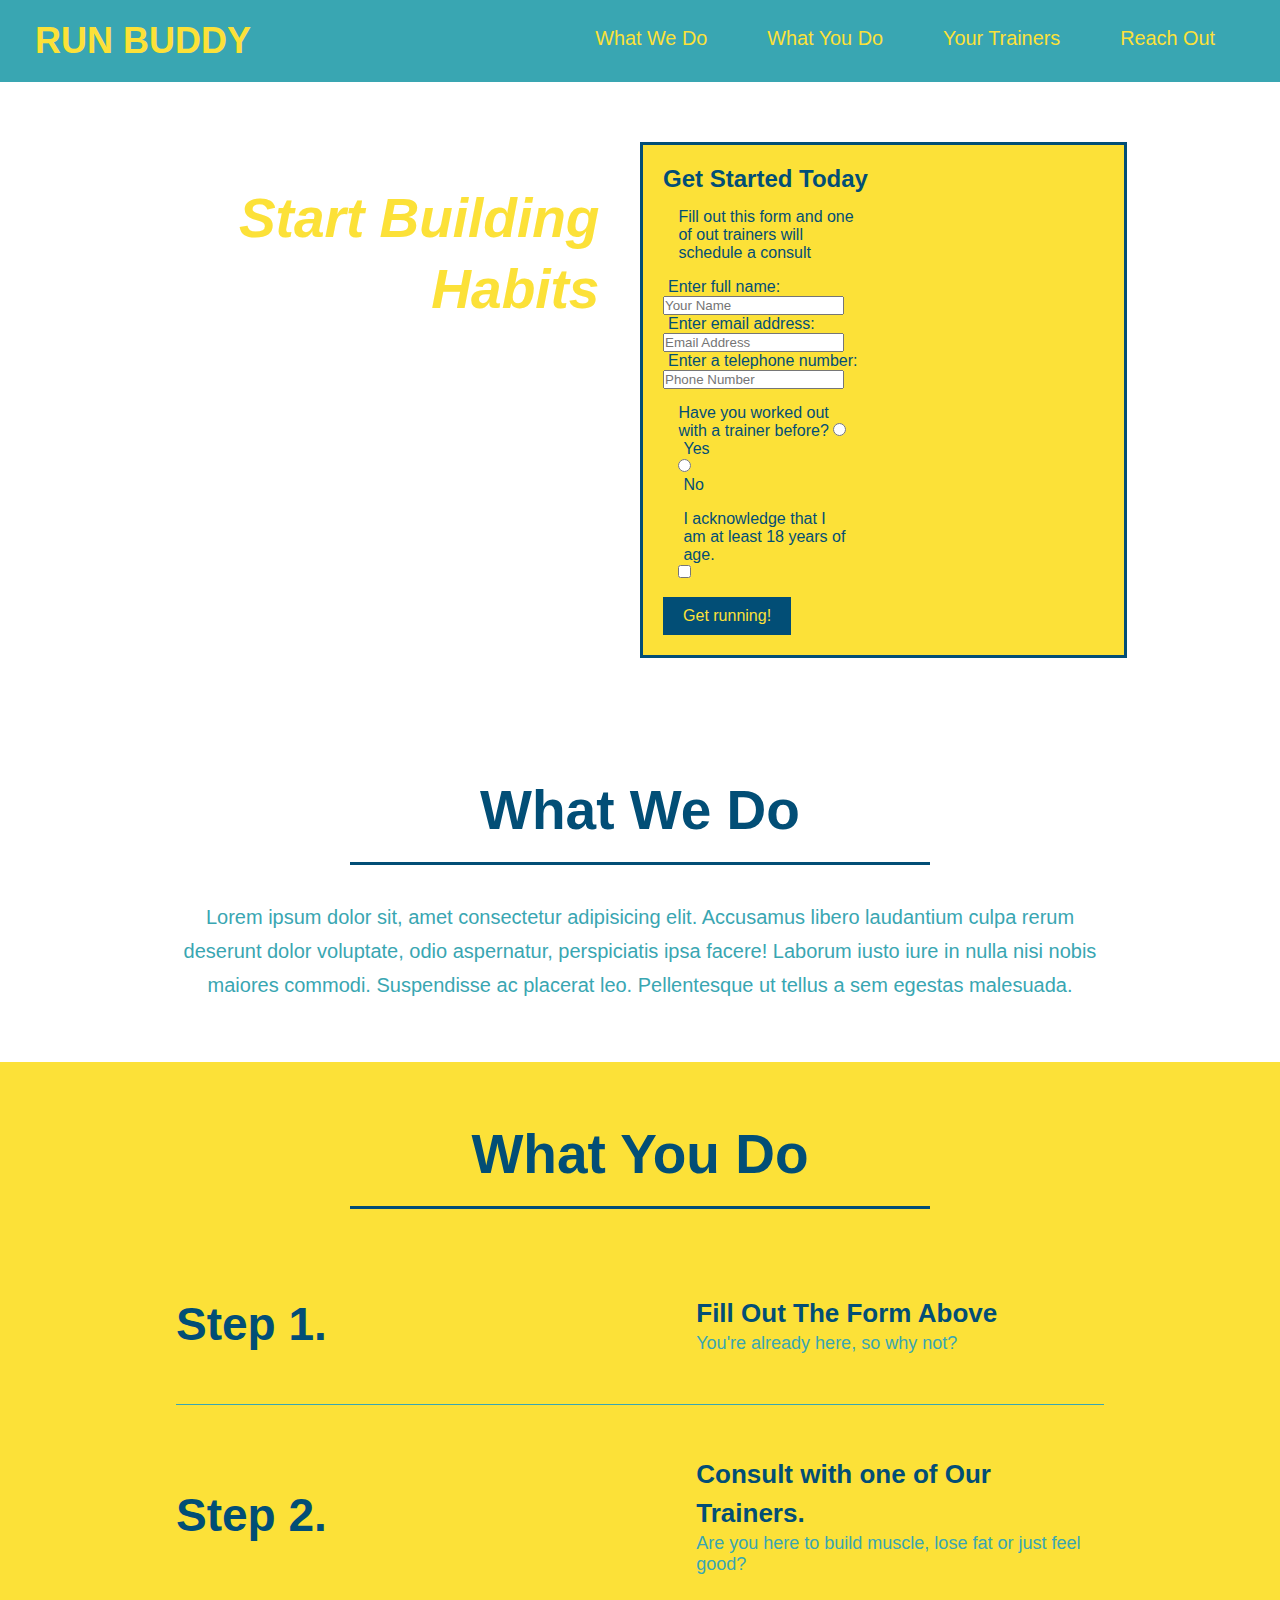
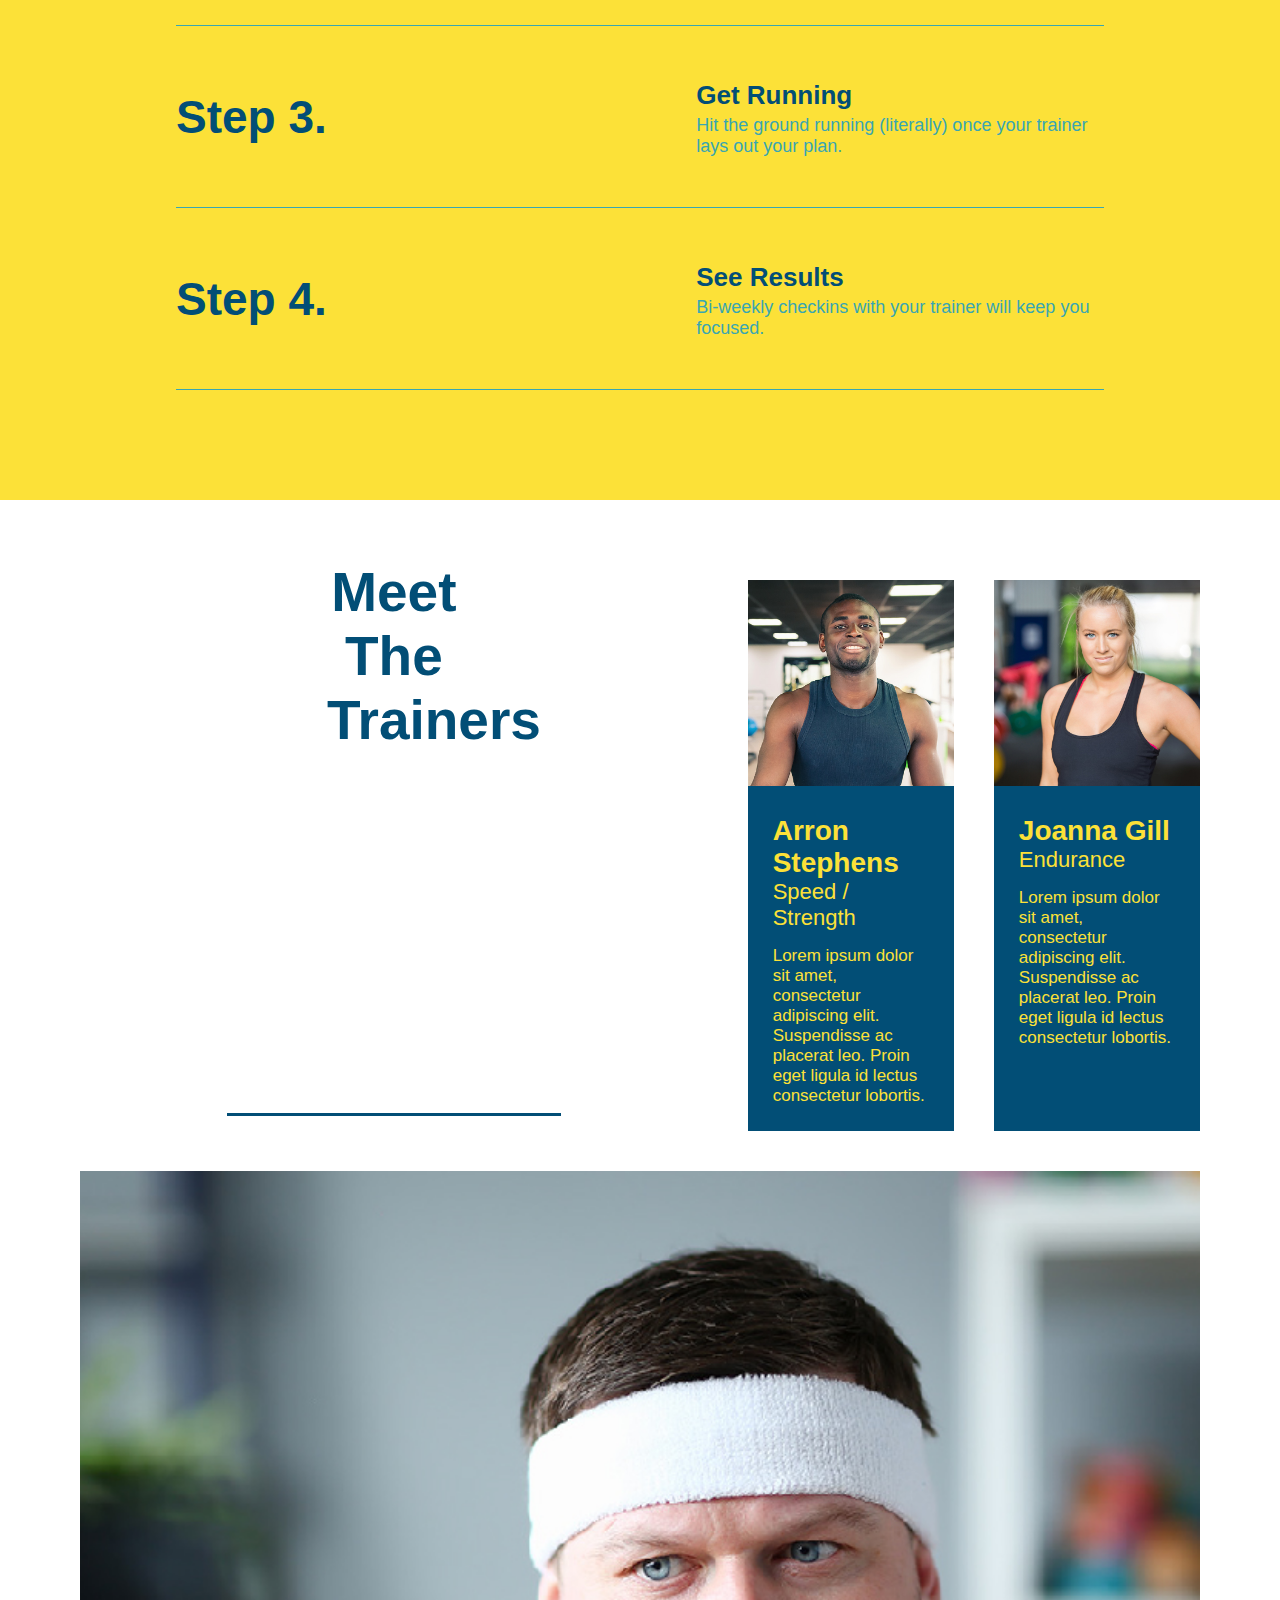
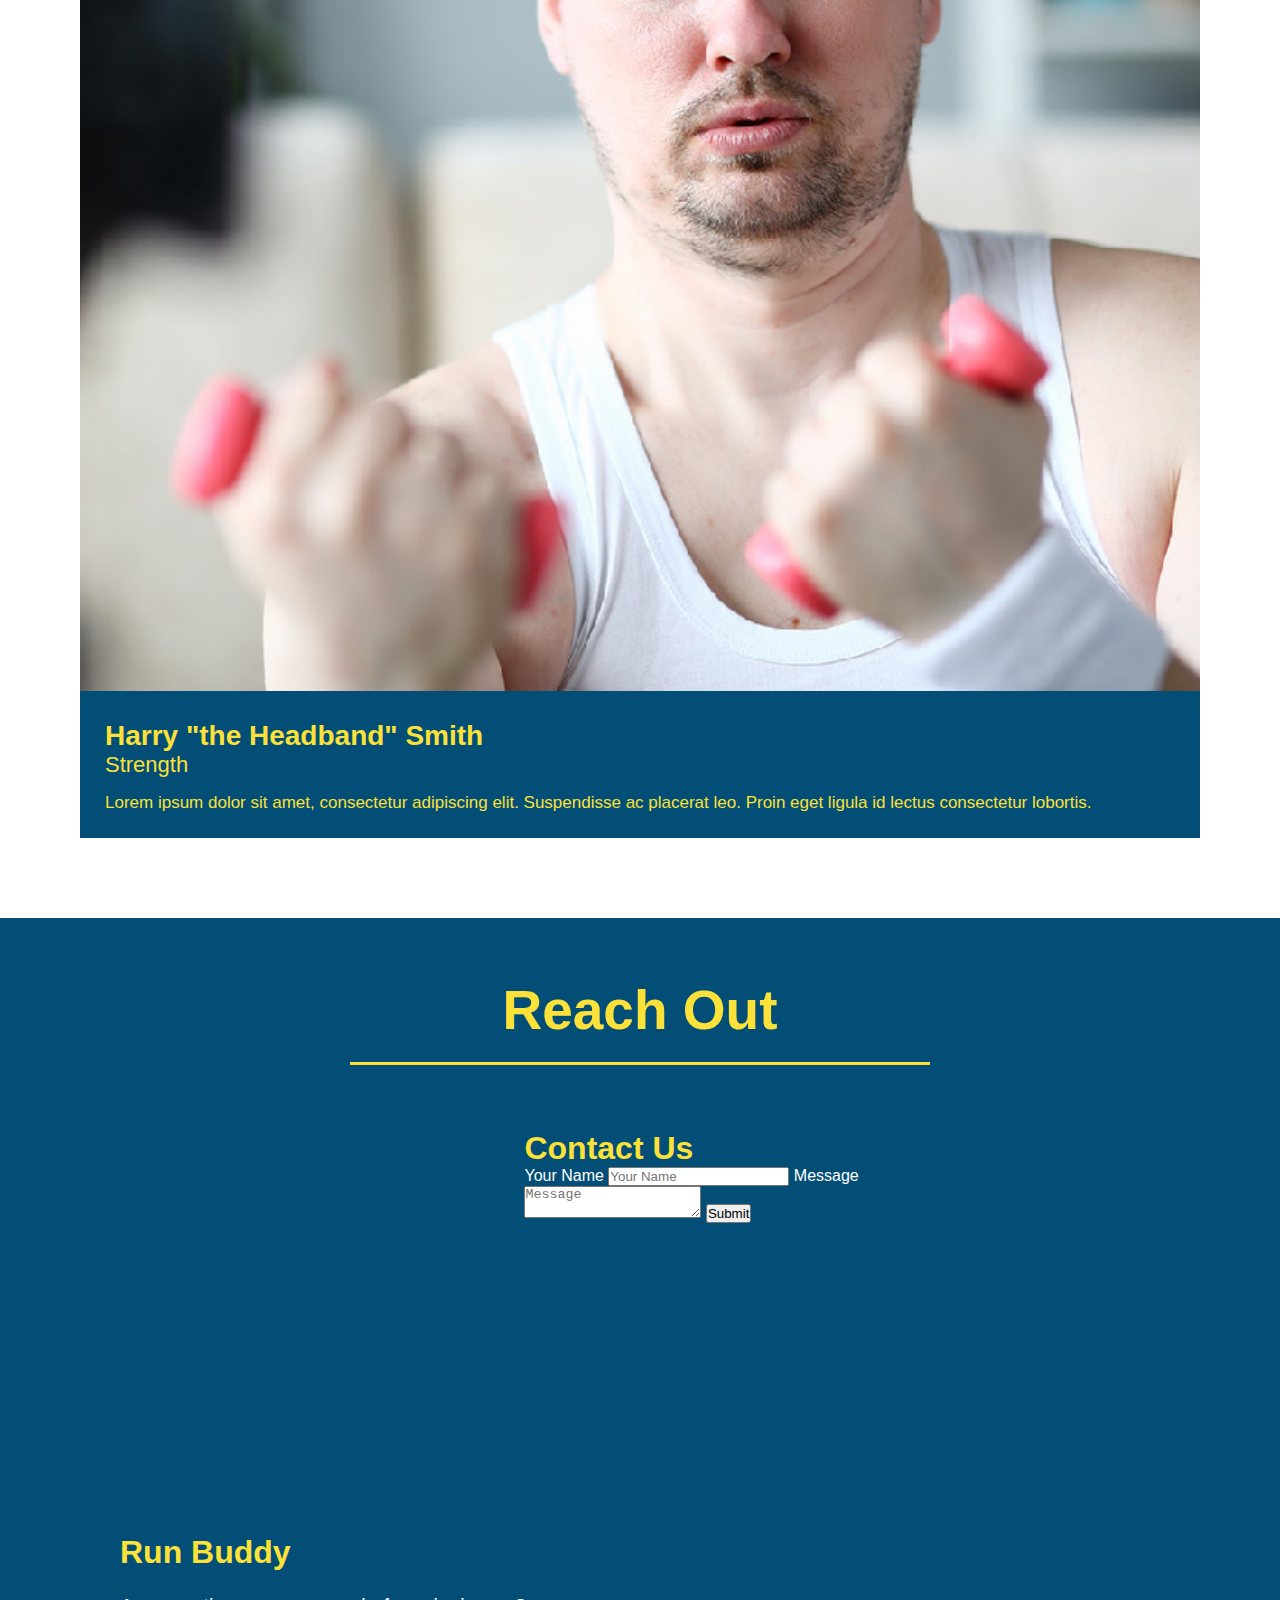
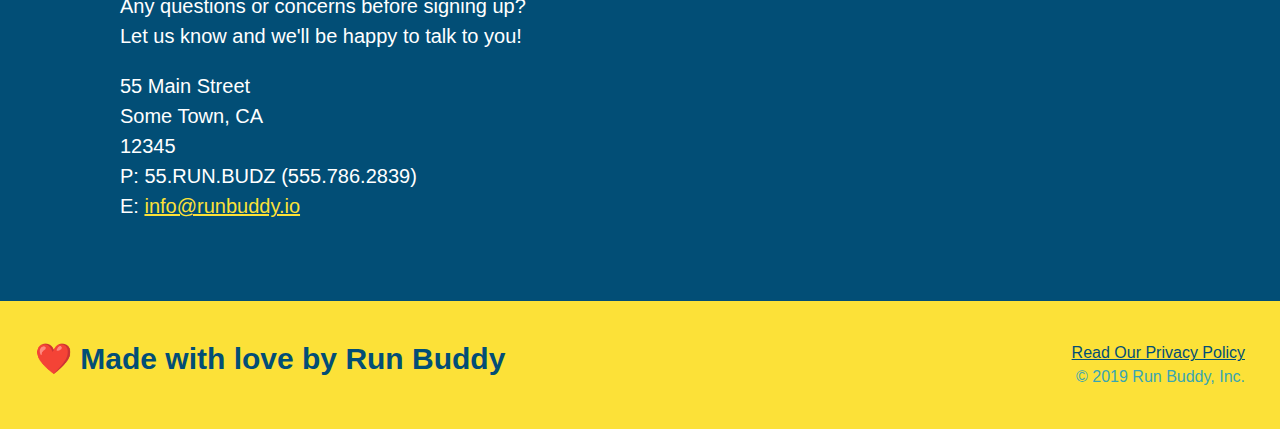
==== commit b0c51735: "add flexbox to the trainers" ====
--- a/index.html
+++ b/index.html
@@ -100,29 +100,56 @@
       </h2>
       </div>
 
-      <div>
-        <!--insert this img element-->
+      <div class="step">
+        <h3>Step 1.</h3>
+        <div class="step-info">
+          <div class="step-img">
         <img src="./assets/step-1.svg" alt=""/>
-        <h3>Step 1: <span> Fill Out the Form Above.</span></h3>
+        </div>
+        <div class="step-text">
+          <h4>Fill Out The Form Above</h4>
         <p> You're already here, so why not?</p>
-      </div>
-
-      <div>
+         </div>
+       </div>
+      </div>
+
+      <div class="step">
+        <h3>Step 2.</h3>
+        <div class="step-info">
+          <div class="step-img">
         <img src="./assets/step-2.svg" alt=""/>
-        <h3>Step 2: Consult with one of Our Trainers.</h3>
+        </div>
+        <div class="step-text">
+        <h4>Consult with one of Our Trainers.</h4>
         <p>Are you here to build muscle, lose fat or just feel good?</p>
-      </div>
-
-      <div>
+        </div>
+        </div>
+      </div>
+
+      <div class="step">
+        <h3>Step 3.</h3>
+        <div class="step-info">
+        <div class="step-img">
         <img src="./assets/step-3.svg" alt=""/>
-        <h3>Step 3: Get Running</h3>
+        </div>
+        <div class="step-text">
+        <h4>Get Running</h4>
         <p>Hit the ground running (literally) once your trainer lays out your plan.</p>
       </div>
-
-      <div>
+      </div>
+      </div>
+
+      <div class="step">
+        <h3>Step 4. </h3>
+        <div class="step-info">
+          <div class="step-img">
         <img src="./assets/step-4.svg" alt=""/>
-        <h3>Step 4: See Results</h3>
+        </div>
+        <div class="step-text">
+        <h4>See Results</h4>
         <p>Bi-weekly checkins with your trainer will keep you focused.</p>
+      </div>
+      </div>
       </div>
       </section>
           
@@ -133,40 +160,47 @@
         Meet The Trainers
       </h2>
       </div>
-        <article class="trainer">
+
+      <div class="trainer">
+        <article>
           <img src="./images/trainer-1.jpg" alt="Arron Stephens in his workout clothes, ready to pump iron"/>
-           <div class="trainer-bio text-left">
-             <h3>Arron Stephens</h3>
-             <h4>Speed / Strength</h4>
+           <div class="trainer-bio">
+             <h3 class="trainer-name">Arron Stephens</h3>
+             <h4 class="trainer-role">Speed / Strength</h4>
              <p>
               Lorem ipsum dolor sit amet, consectetur adipiscing elit. Suspendisse ac placerat leo. Proin eget ligula id lectus consectetur lobortis.
              </p>
            </div>
         </article>
+        </div>
          
         <!--second trainer bio-->
-        <article class="trainer">
-        <div class="trainer-bio text-right">
-         <h3>Joanna Gill</h3>
-         <h4>Endurance</h4>
+        <div class="trainer">
+        <article>
+          <img src="./images/trainer-2.jpg" alt="Joanna Gill cooling off after a workout" /> 
+        <div class="trainer-bio">
+         <h3 class="trainer-name">Joanna Gill</h3>
+         <h4 class="trainer-role">Endurance</h4>
          <p>
           Lorem ipsum dolor sit amet, consectetur adipiscing elit. Suspendisse ac placerat leo. Proin eget ligula id lectus consectetur lobortis.
          </p>
         </div>
-        <img src="./images/trainer-2.jpg" alt="Joanna Gill cooling off after a workout"/>
         </article>
+        </div>
 
 <!--third trainer bio-->
-<article class="trainer">
+<div class="trainer" >
+<article>
 <img src="./images/trainer-3.jpg" alt="Harry Smith wearing a headband and lifting comically small pink weights"/>
-<div class="trainer-bio text-left">
-  <h3>Harry "the Headband" Smith</h3>
-  <h4>Strength</h4>
+<div class="trainer-bio">
+  <h3 class="trainer-name">Harry "the Headband" Smith</h3>
+  <h4 class="trainer-role">Strength</h4>
   <p>
     Lorem ipsum dolor sit amet, consectetur adipiscing elit. Suspendisse ac placerat leo. Proin eget ligula id lectus consectetur lobortis.
   </p>
 </div>
 </article>
+</div>
       </section>
           
       <!-- "reach out" section-->
--- a/style2.css
+++ b/style2.css
@@ -155,32 +155,55 @@
    text-align: center;
  }
 
+ .step {
+   margin: 50px auto;
+   padding-bottom: 50px;
+   width: 80%;
+   border-bottom: 1px solid #39a6b2;
+   display: flex;
+   align-items: center;
+   justify-content: space-between;
+ }
+
+ .step-info {
+   flex: 2 70%;
+   display: flex;
+   flex-wrap: wrap;
+   align-items: center;
+ }
+
+ .step-img {
+   flex: 1 12%;
+   margin-right: 20%;
+ }
+
+ .step-img img {
+   max-width: 100%;
+ }
+
+ .step-text {
+    flex: 12;
+ }
+
  .steps {
    background: #fce138;
  }
 
- .steps div {
-   margin-bottom: 80px;
- }
-
- .steps img {
-   width: 15%;
-   margin: 10px 0;
- }
-
- .steps h3 {
+ .step-text h4 {
+   font-size: 26px;
+   line-height: 1.5;
+   color: #024e76;
+ }
+
+ .step h3 {
    color: #024e76;
    font-size: 46px;
-   margin-top: 10px;
- }
-
- .steps p {
+   flex: 1 30%;
+ }
+
+ .step-text p {
    color: #39a6b2;
-   font-size: 23px;
- }
-
- .steps span {
-   font-size: 38px;
+   font-size: 18px;
  }
  
 
@@ -203,41 +226,42 @@
  }
 
  .trainers {
+   width: 100%;
+   margin: 0 auto;
+   display: flex;
+   flex-wrap: wrap;
+   justify-content: space-around;
  }
 
  .trainer {
-   overflow: auto;
-   width: 900px;
-   margin: 0 auto 30px auto;
+   margin: 20px;
    background: #024e76;
    color: #fce138;
+   flex: 1;
  }
 
  .trainer img {
-   width: 35%;
-   float: left;
+   width: 100%;
  }
 
  .trainer-bio {
-   padding: 35px;
-   float: left;
-   width: 65%;
+   padding: 25px;
+   line-height: 1,3;
  }
 
  .trainer-bio h3 {
-   font-size: 32px;
-   margin-bottom: 8px;
+   font-size: 28px;
+   
  }
 
  .trainer-bio h4 {
    font-weight: lighter;
-   font-size: 26px;
-   margin-bottom: 25px;
+   font-size: 22px;
+   margin-bottom: 15px;
  }
 
  .trainer-bio p {
    font-size: 17px;
-   line-height: 1,3;
  }
 
  .text-left {
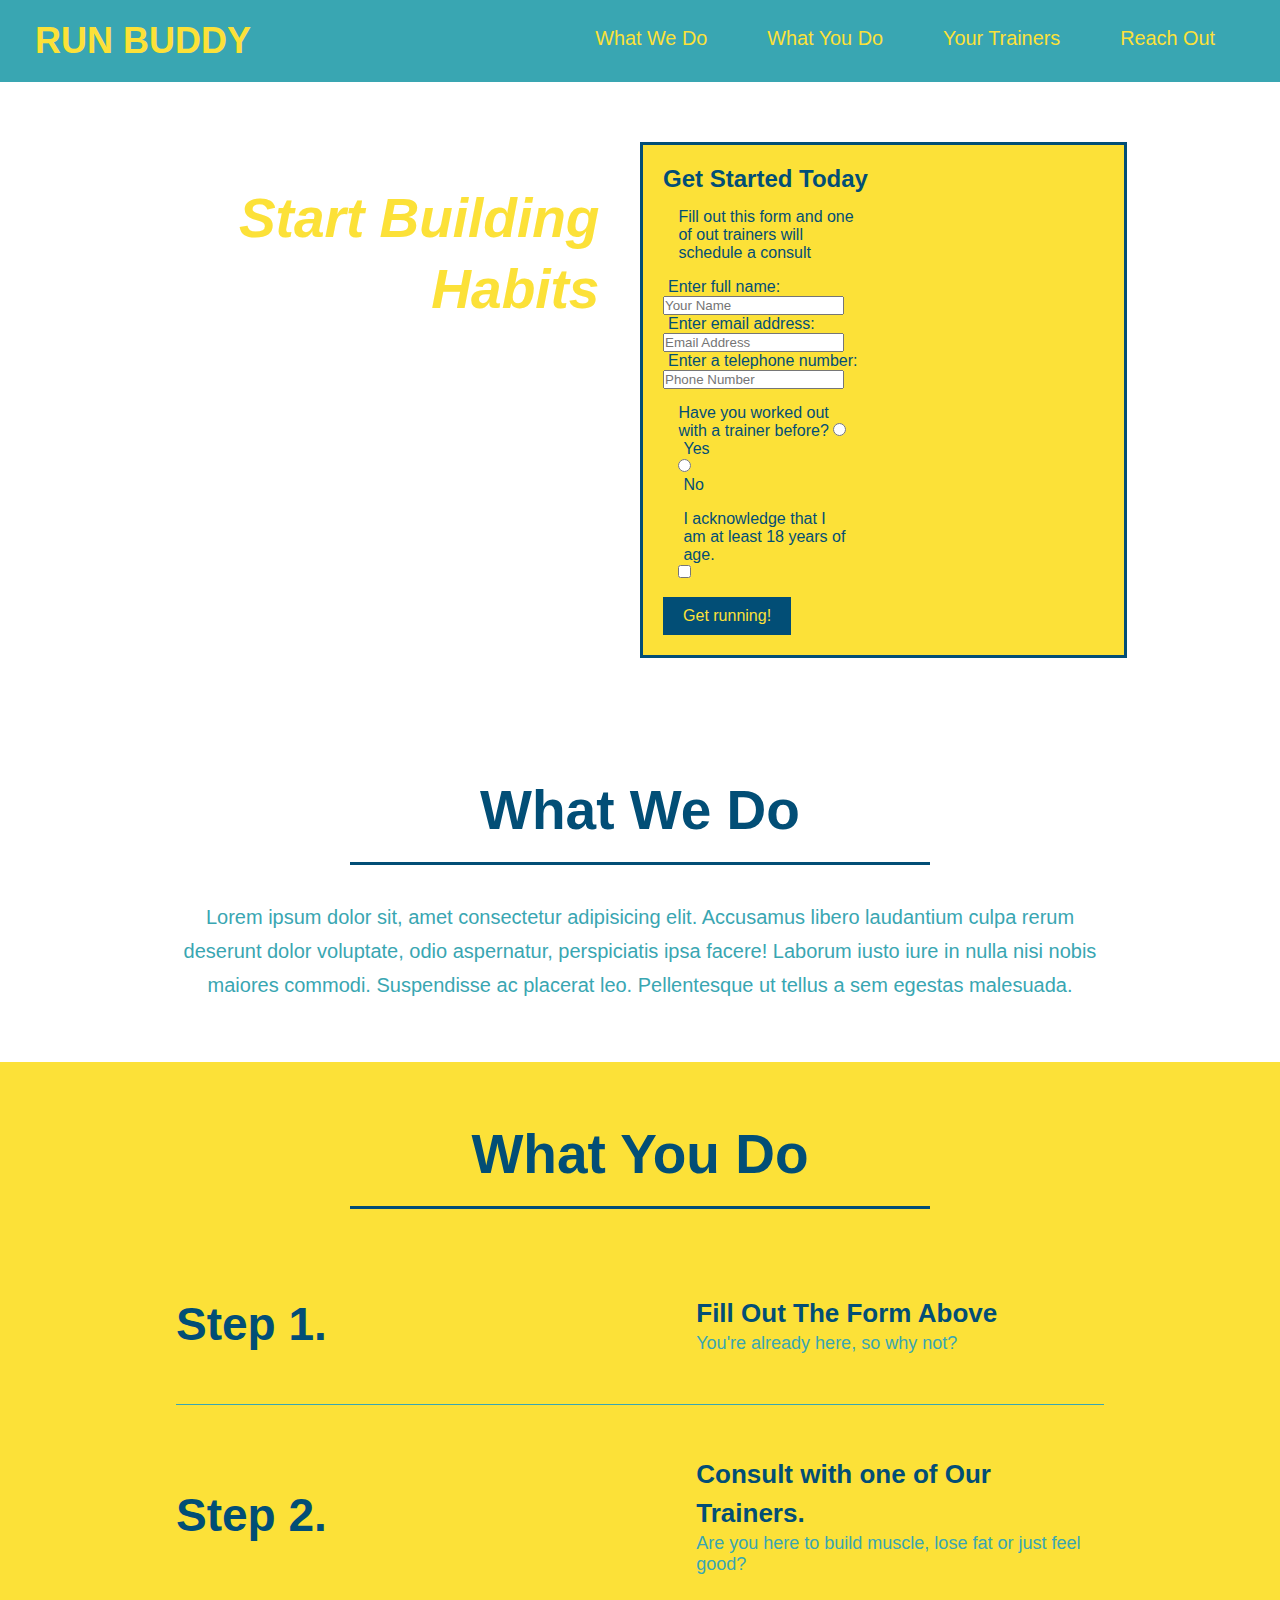
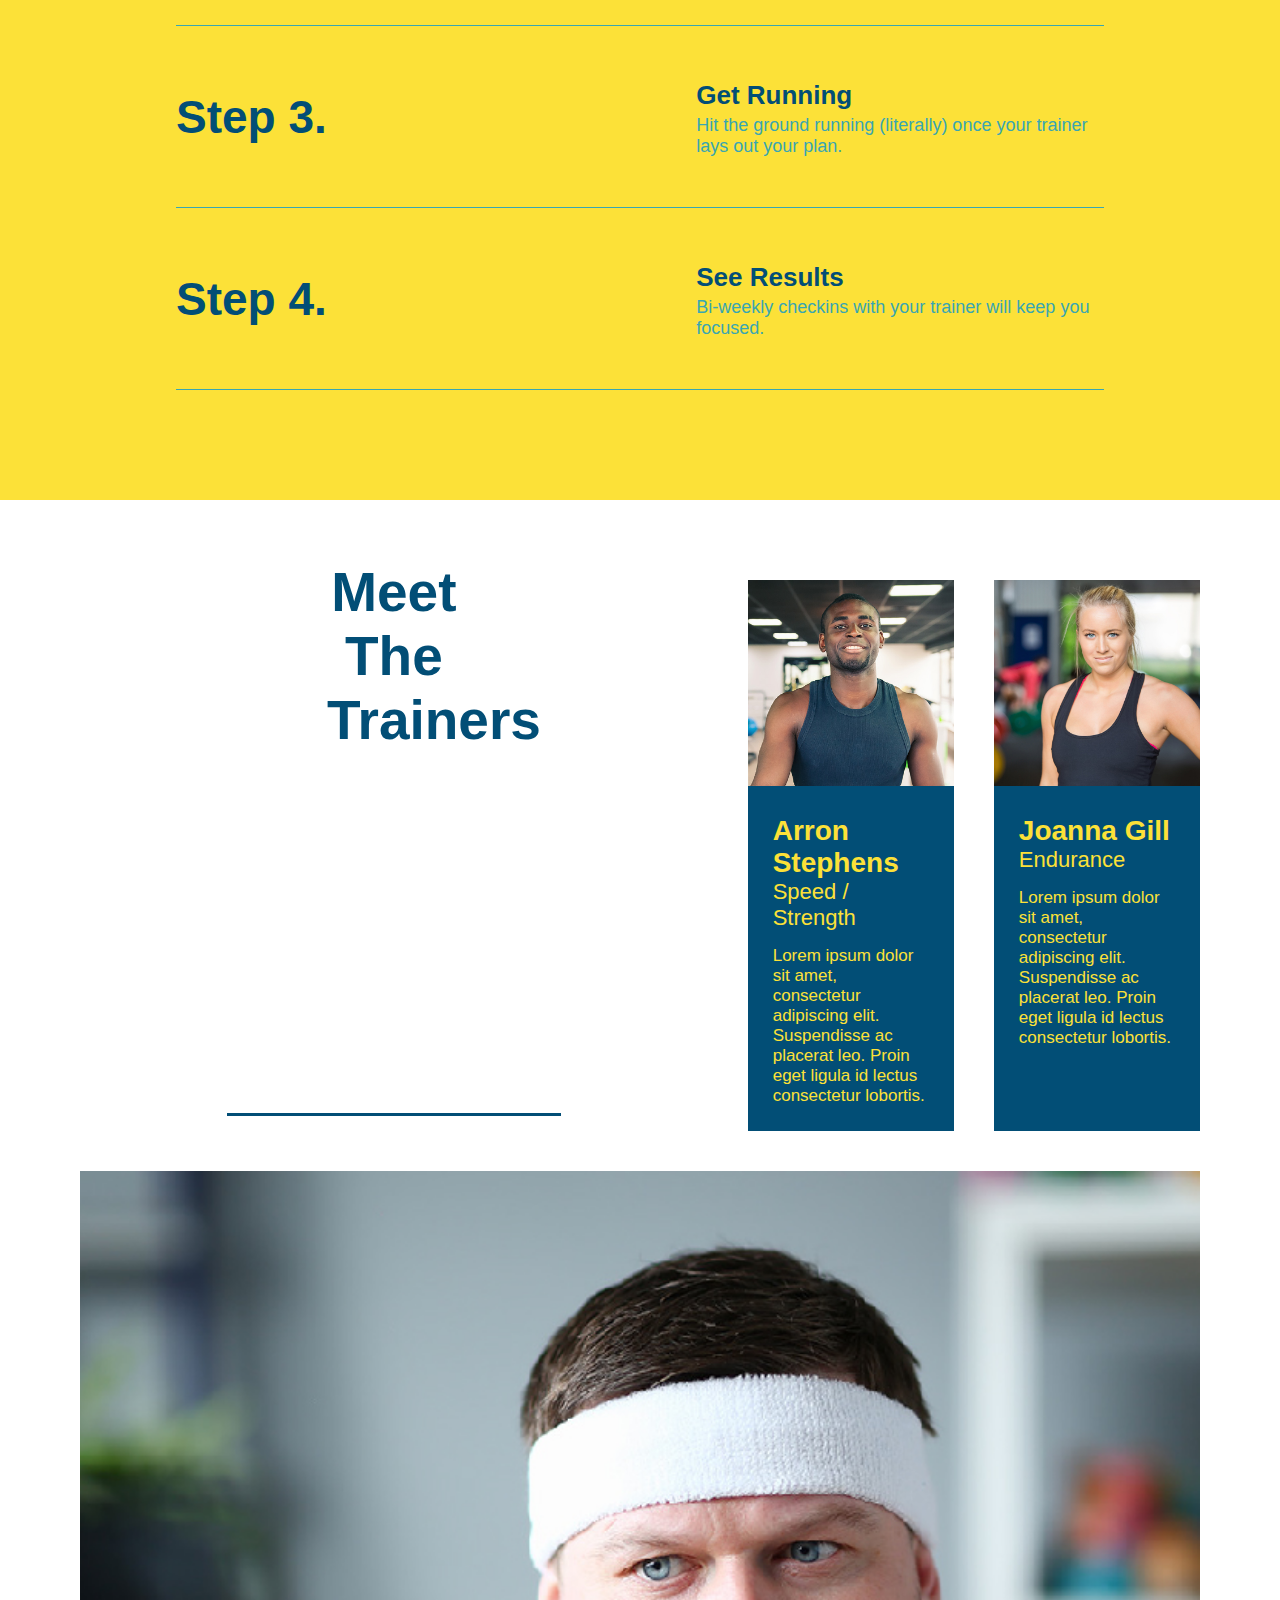
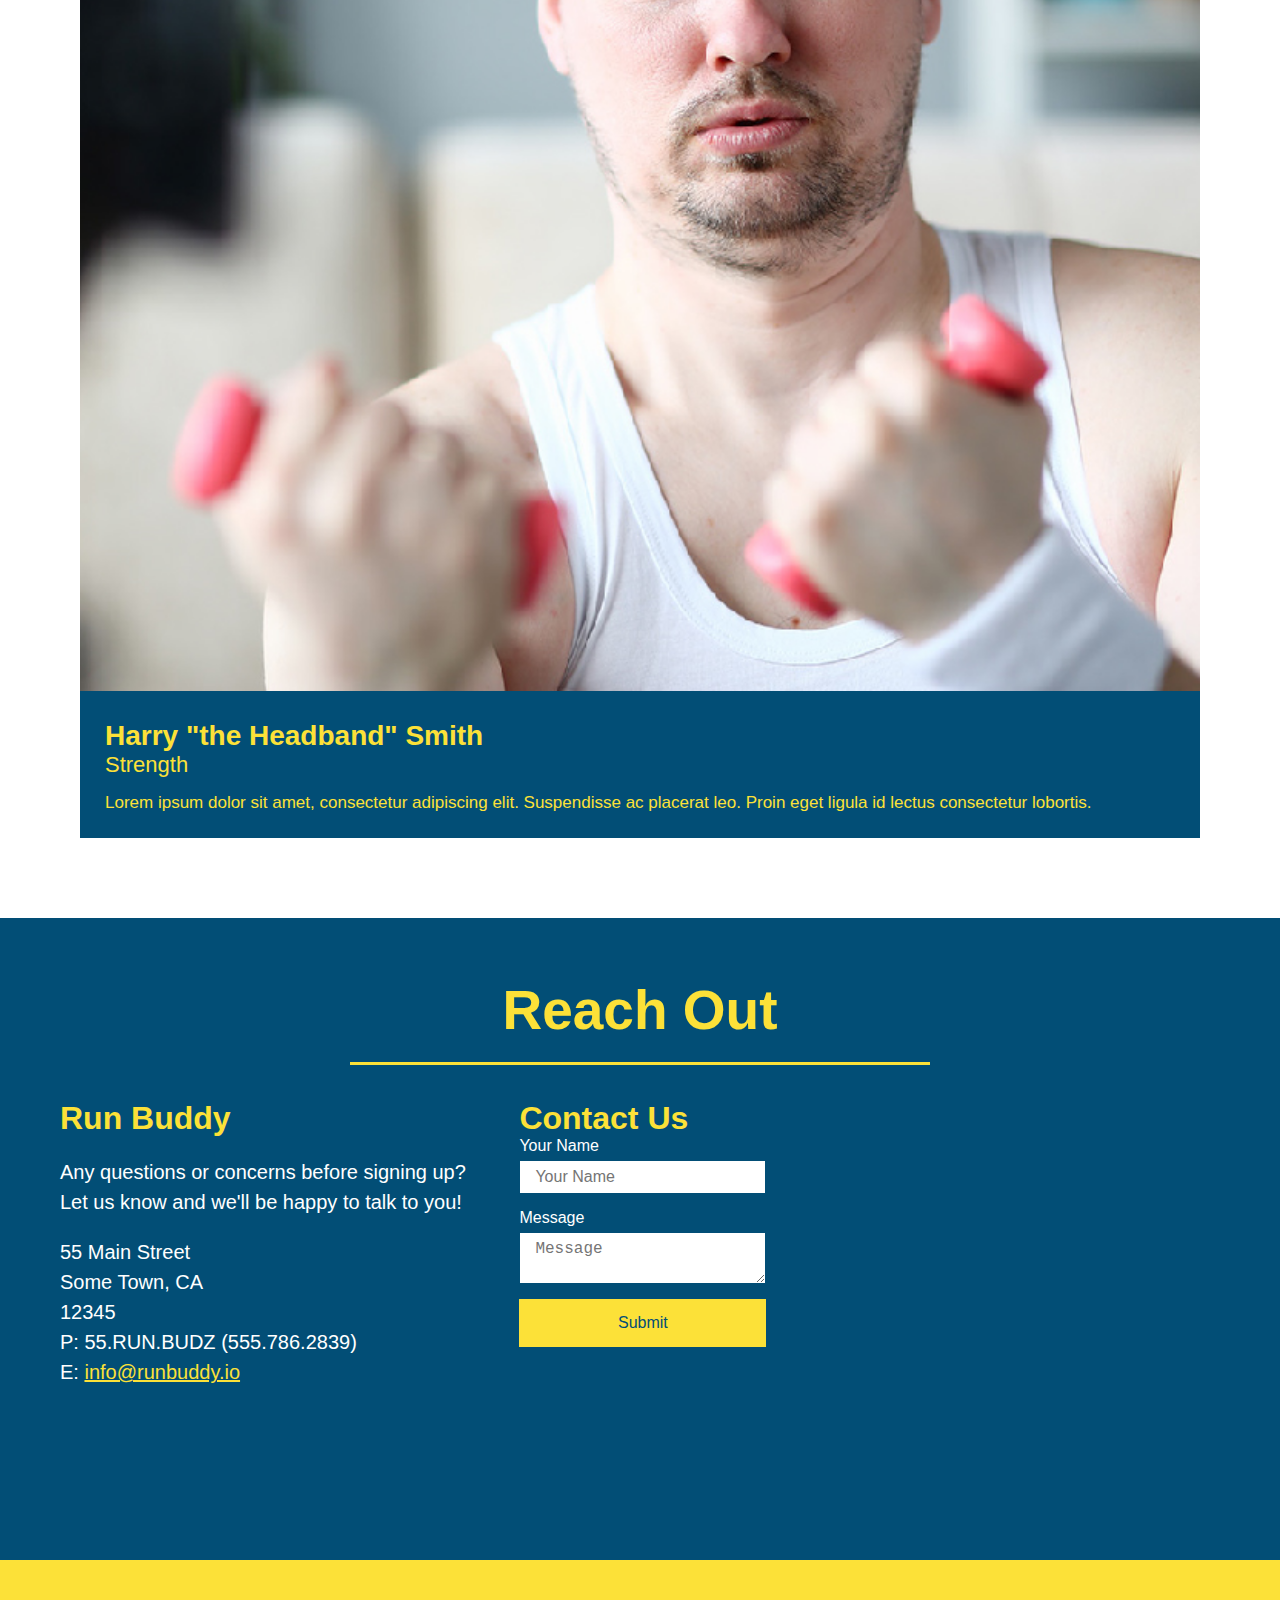
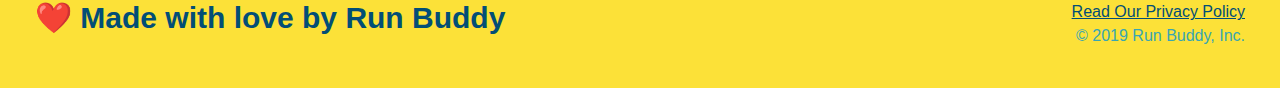
==== commit 9f409428: "add flexbox to reach out section" ====
--- a/index.html
+++ b/index.html
@@ -205,47 +205,55 @@
           
       <!-- "reach out" section-->
       <section id="reach-out" class="contact">
-      <div class="flex-row">
-      <h2 class="section-title secondary-border">
-        Reach Out
-      </h2>
-      </div>
-      <div class="contact-info">
-        <iframe src="https://www.google.com/maps/embed?pb=!1m18!1m12!1m3!1d52898.848984800585!2d-118.28375622156356!3d34.03930326118528!2m3!1f0!2f0!3f0!3m2!1i1024!2i768!4f13.1!3m3!1m2!1s0x80c2c634253dfd01%3A0x26fe52df19a5a920!2sDowntown%20Los%20Angeles%2C%20Los%20Angeles%2C%20CA!5e0!3m2!1sen!2sus!4v1636351217846!5m2!1sen!2sus" 
+        <div class="flex-row">
+          <h2 class="section-title secondary-border">
+            Reach Out
+          </h2>
+          </div>
+        <div class="contact-info">
+          <div>
+            <h3>Run Buddy</h3>
+            <p>
+              Any questions or concerns before signing up?
+              <br />
+              Let us know and we'll be happy to talk to you!
+            </p>
+            
+            <address>
+              55 Main Street <br />
+              Some Town, CA <br />
+              12345<br />
+              P: 55.RUN.BUDZ (555.786.2839)<br />
+              E: <a href="mailto:info@runbuddy.io">info@runbuddy.io</a>
+            </address>
+          
+          </div>
+
+          <div class="contact-form">
+            <h3>Contact Us</h3>
+            <form>
+              <label for="contact-name">Your Name</label>
+              <input type="text" id="contact-name" placeholder="Your Name" />
+    
+              <label for="contact-message">Message</label>
+              <textarea id="contact-message" placeholder="Message"></textarea>
+    
+              <button type="submit">Submit</button>
+            </form>
+          </div>
+
+          <iframe src="https://www.google.com/maps/embed?pb=!1m18!1m12!1m3!1d52898.848984800585!2d-118.28375622156356!3d34.03930326118528!2m3!1f0!2f0!3f0!3m2!1i1024!2i768!4f13.1!3m3!1m2!1s0x80c2c634253dfd01%3A0x26fe52df19a5a920!2sDowntown%20Los%20Angeles%2C%20Los%20Angeles%2C%20CA!5e0!3m2!1sen!2sus!4v1636351217846!5m2!1sen!2sus" 
         width="400" 
         height="400" 
         style="border:0;" 
         allowfullscreen="" 
         loading="lazy">
       </iframe>
-      <div class="contact-form">
-        <h3>Contact Us</h3>
-        <form>
-          <label for="contact-name">Your Name</label>
-          <input type="text" id="contact-name" placeholder="Your Name" />
-
-          <label for="contact-message">Message</label>
-          <textarea id="contact-message" placeholder="Message"></textarea>
-
-          <button type="submit">Submit</button>
-        </form>
-      </div>
-      <div>
-        <h3>Run Buddy</h3>
-        <p>
-          Any questions or concerns before signing up?
-          <br />
-          Let us know and we'll be happy to talk to you!
-        </p>
-        <address>
-          55 Main Street <br />
-          Some Town, CA <br />
-          12345<br />
-          P: 55.RUN.BUDZ (555.786.2839)<br />
-          E: <a href="mailto:info@runbuddy.io">info@runbuddy.io</a>
-        </address>
-      </div>
-      </div>
+      
+      </div>
+        
+        </div>
+  
       </section>
           
       <!-- footer-->
--- a/style2.css
+++ b/style2.css
@@ -291,17 +291,41 @@
  }
 
  .contact-info iframe {
-   width: 400px;
+  
    height: 400px;
  }
 
  .contact-info div {
-   width: 410px;
-   display: inline-block;
-   vertical-align: top;
-   text-align: left;
-   margin: 30px 0 0 60px;
+   
    color: white;
+ }
+
+ .contact-info input,.contact-info textarea {
+border: 1px solid #024e76;
+display: block;
+padding: 7px 15px;
+font-size: 16px;
+color: #024e76;
+width: 100%;
+margin-bottom: 15px;
+margin-top: 5px;
+ }
+ 
+ .contact-form button {
+  width: 100%; 
+  border: none;
+  background: #fce138;
+  color: #024e76;
+  text-align: center;
+  padding: 15px 0;
+  font-size: 16px;
+
+ }
+ 
+ .contact-info {
+   display: flex;
+   justify-content: space-between;
+   flex-wrap: wrap;
  }
 
  .contact-info h3 {
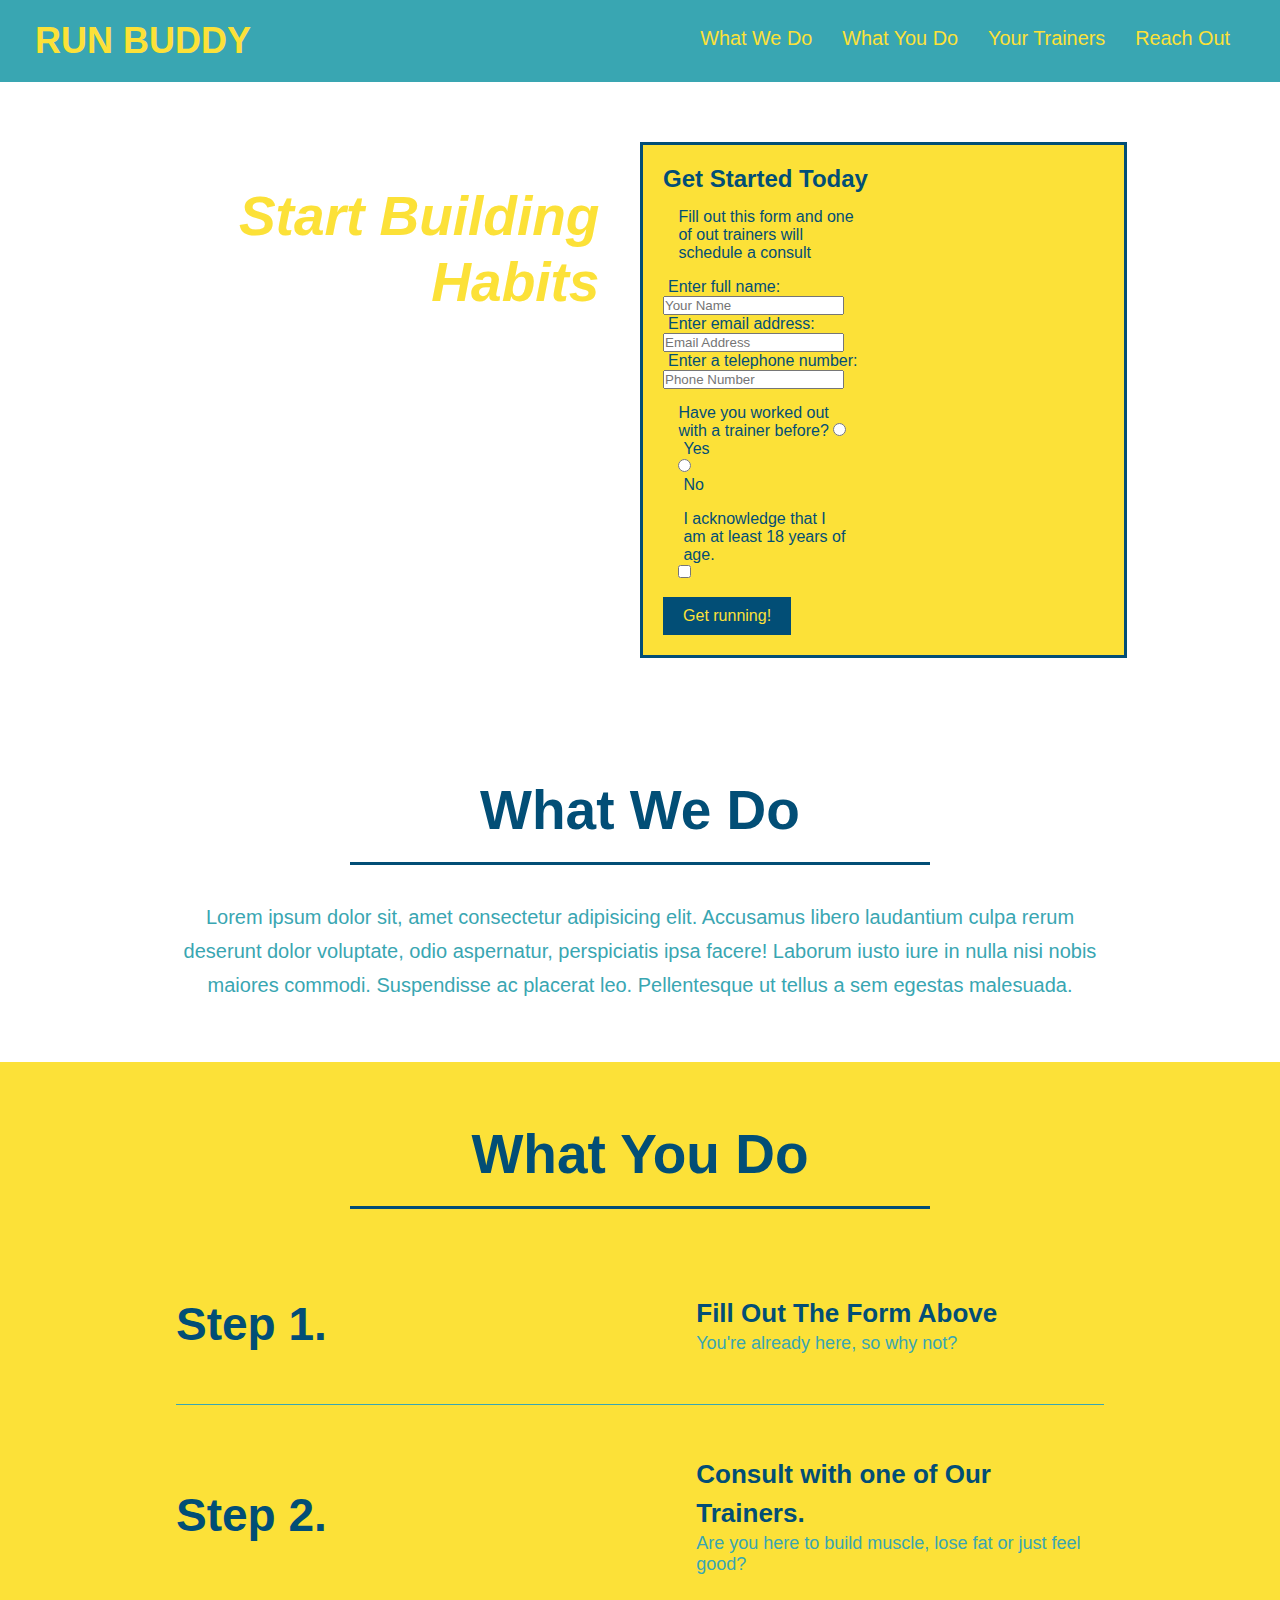
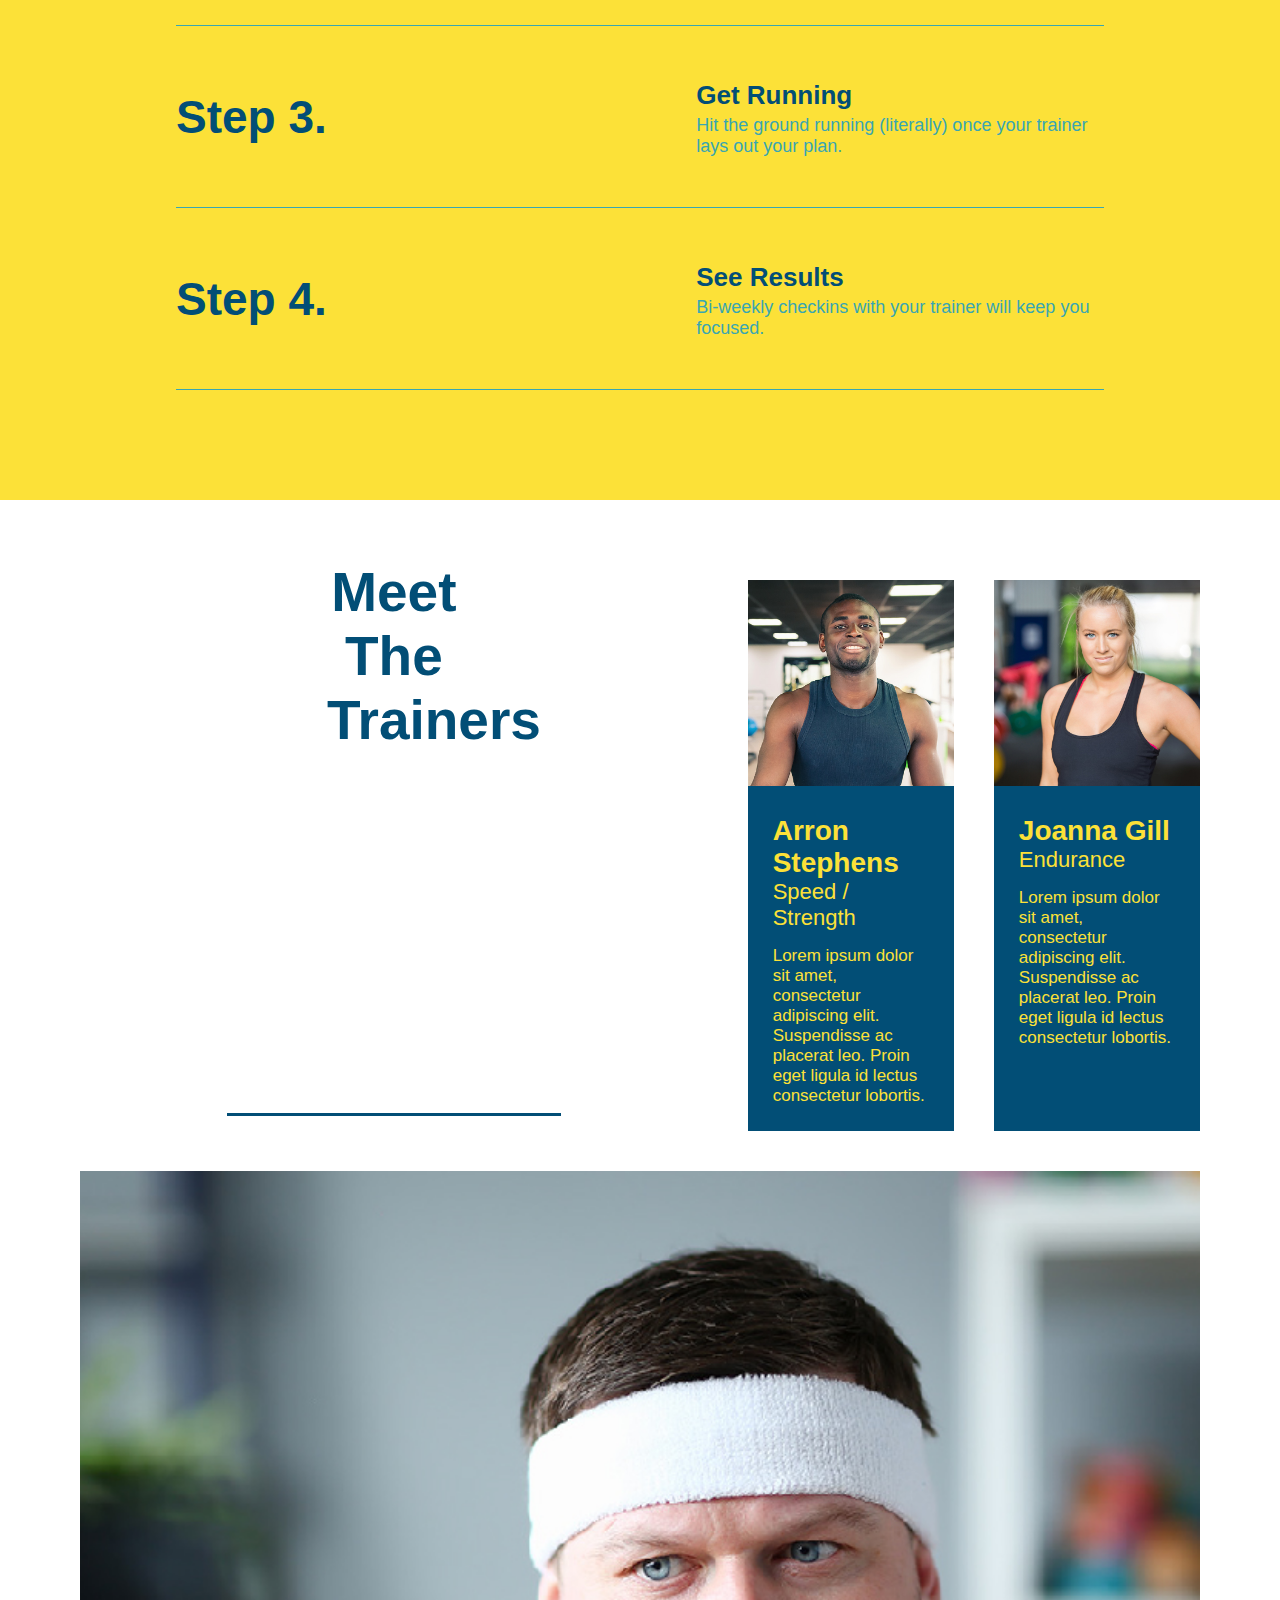
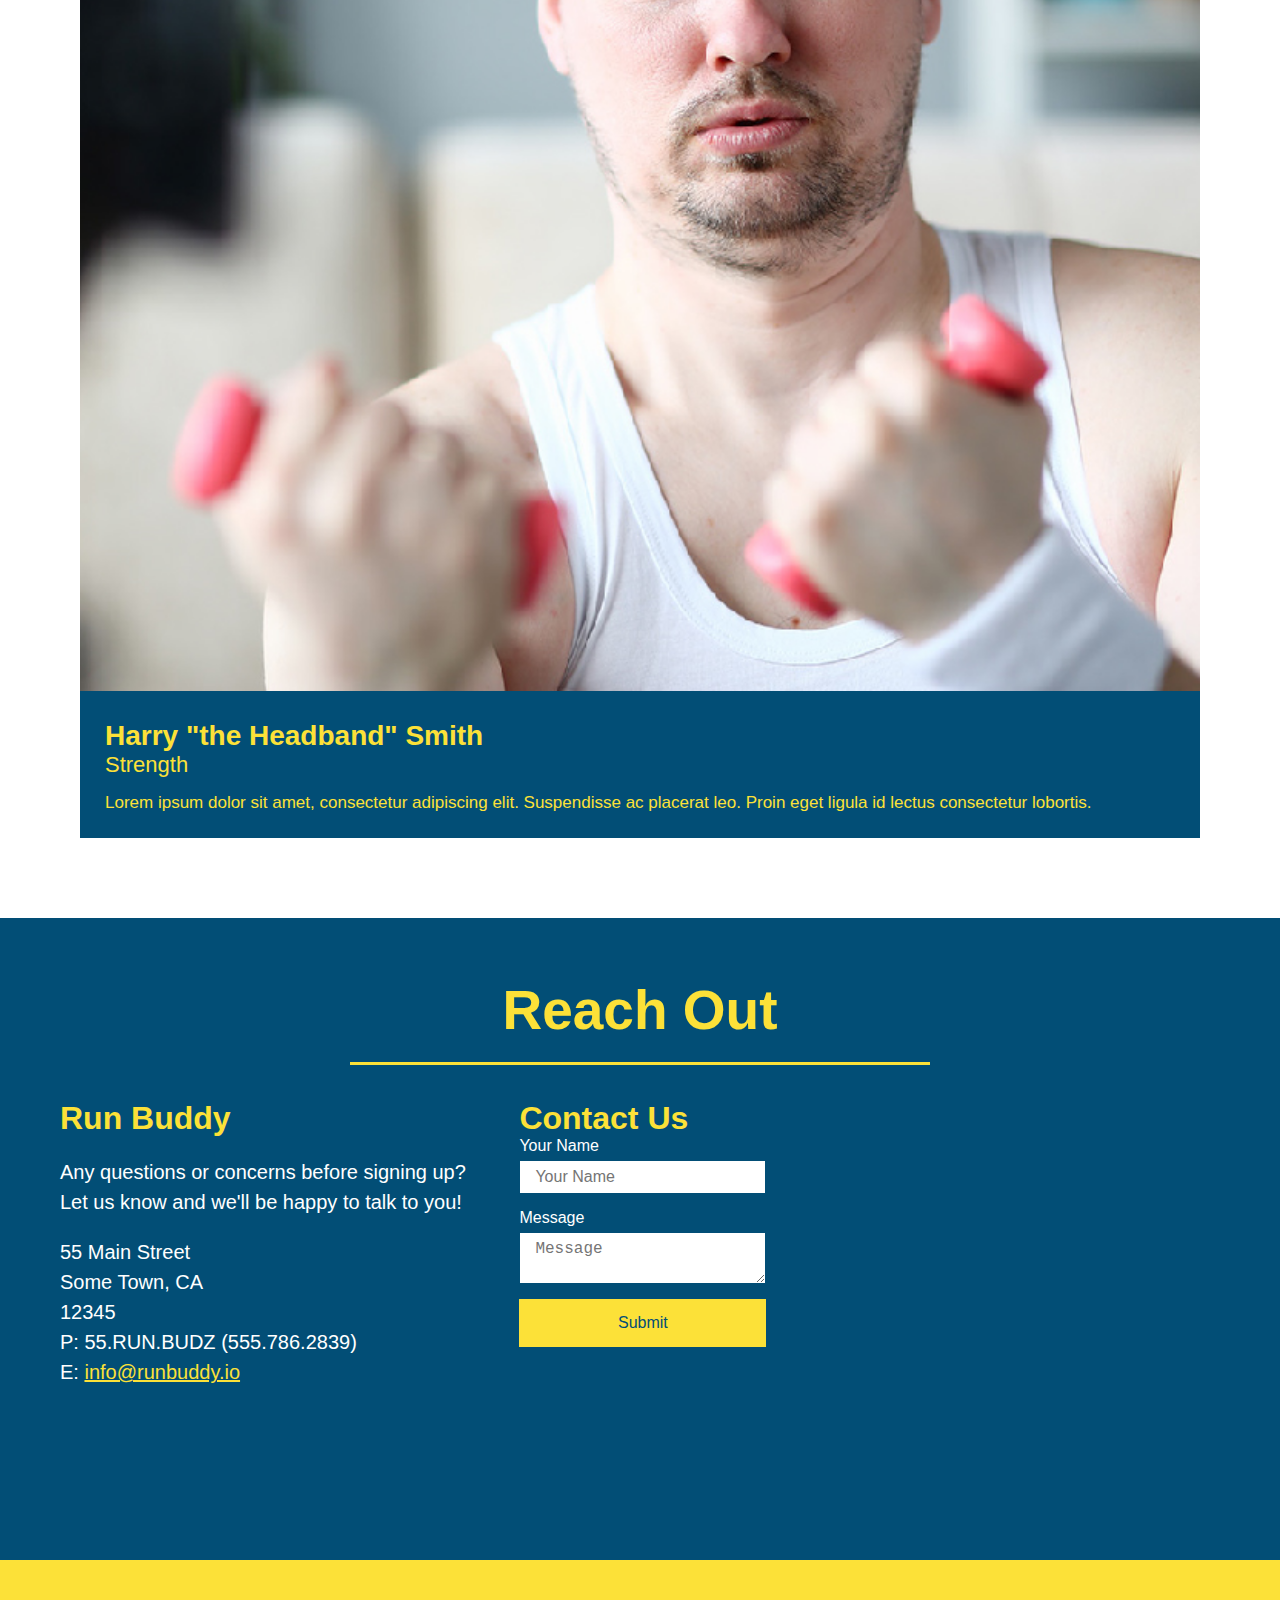
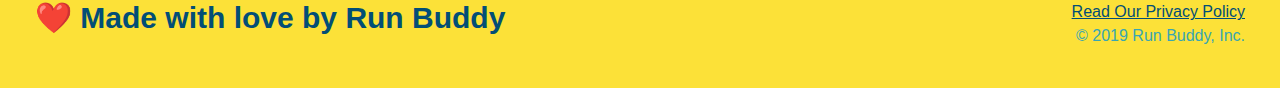
==== commit 50207093: "added css rules" ====
--- a/index.html
+++ b/index.html
@@ -2,6 +2,7 @@
 <html lang="en">
    
 <head>
+  <meta name="viewport" content="width=device-width, initial-scale=1.0" />
  <meta charset="UTF-8" />
  <title>Run Buddy</title>
  <link rel="stylesheet" href="./style2.css">
--- a/style2.css
+++ b/style2.css
@@ -43,7 +43,7 @@
   }
   
   header nav ul li a {
-    margin: 0 30px;
+    padding: 10px 15px;
     font-weight: lighter;
     font-size: 1.55vw;
   }
@@ -80,6 +80,7 @@
     background-image: url("../images/hero-bg.jpg");
     background-size: cover ;
     background-position: center;
+    align-items: flex-start;
   }
   /* Hero styles end*/ 
 
@@ -96,7 +97,7 @@
     margin: 3.5%;
     color: #fff;
     font-size: 18px;
-    line-height: 1.3;
+    line-height: 1.2;
   }
 
   .hero-cta h2 {
@@ -212,7 +213,7 @@
    text-align: center;
    margin: 0 auto 35px auto;
    width: 50%;
-  font-size: 55px;
+  font-size: 48px;
   color: #024e76;
   border-bottom: 3px solid;
  }
@@ -347,3 +348,18 @@
 
 /*reach out styles end */
 
+
+/* MEDIA QUERY FOR SMALLER DESKTOP SCREENS AND SMALLER */
+@media screen and (max-width: 980px) {
+  
+}
+
+/* MEDIA QUERY FOR TABLETS AND SMALLER */
+@media screen and (max-width: 768px) {
+  
+}
+
+/* MEDIA QUERY FOR MOBILE PHONES AND SMALLER */
+@media screen and (max-width: 575px) {
+  
+}